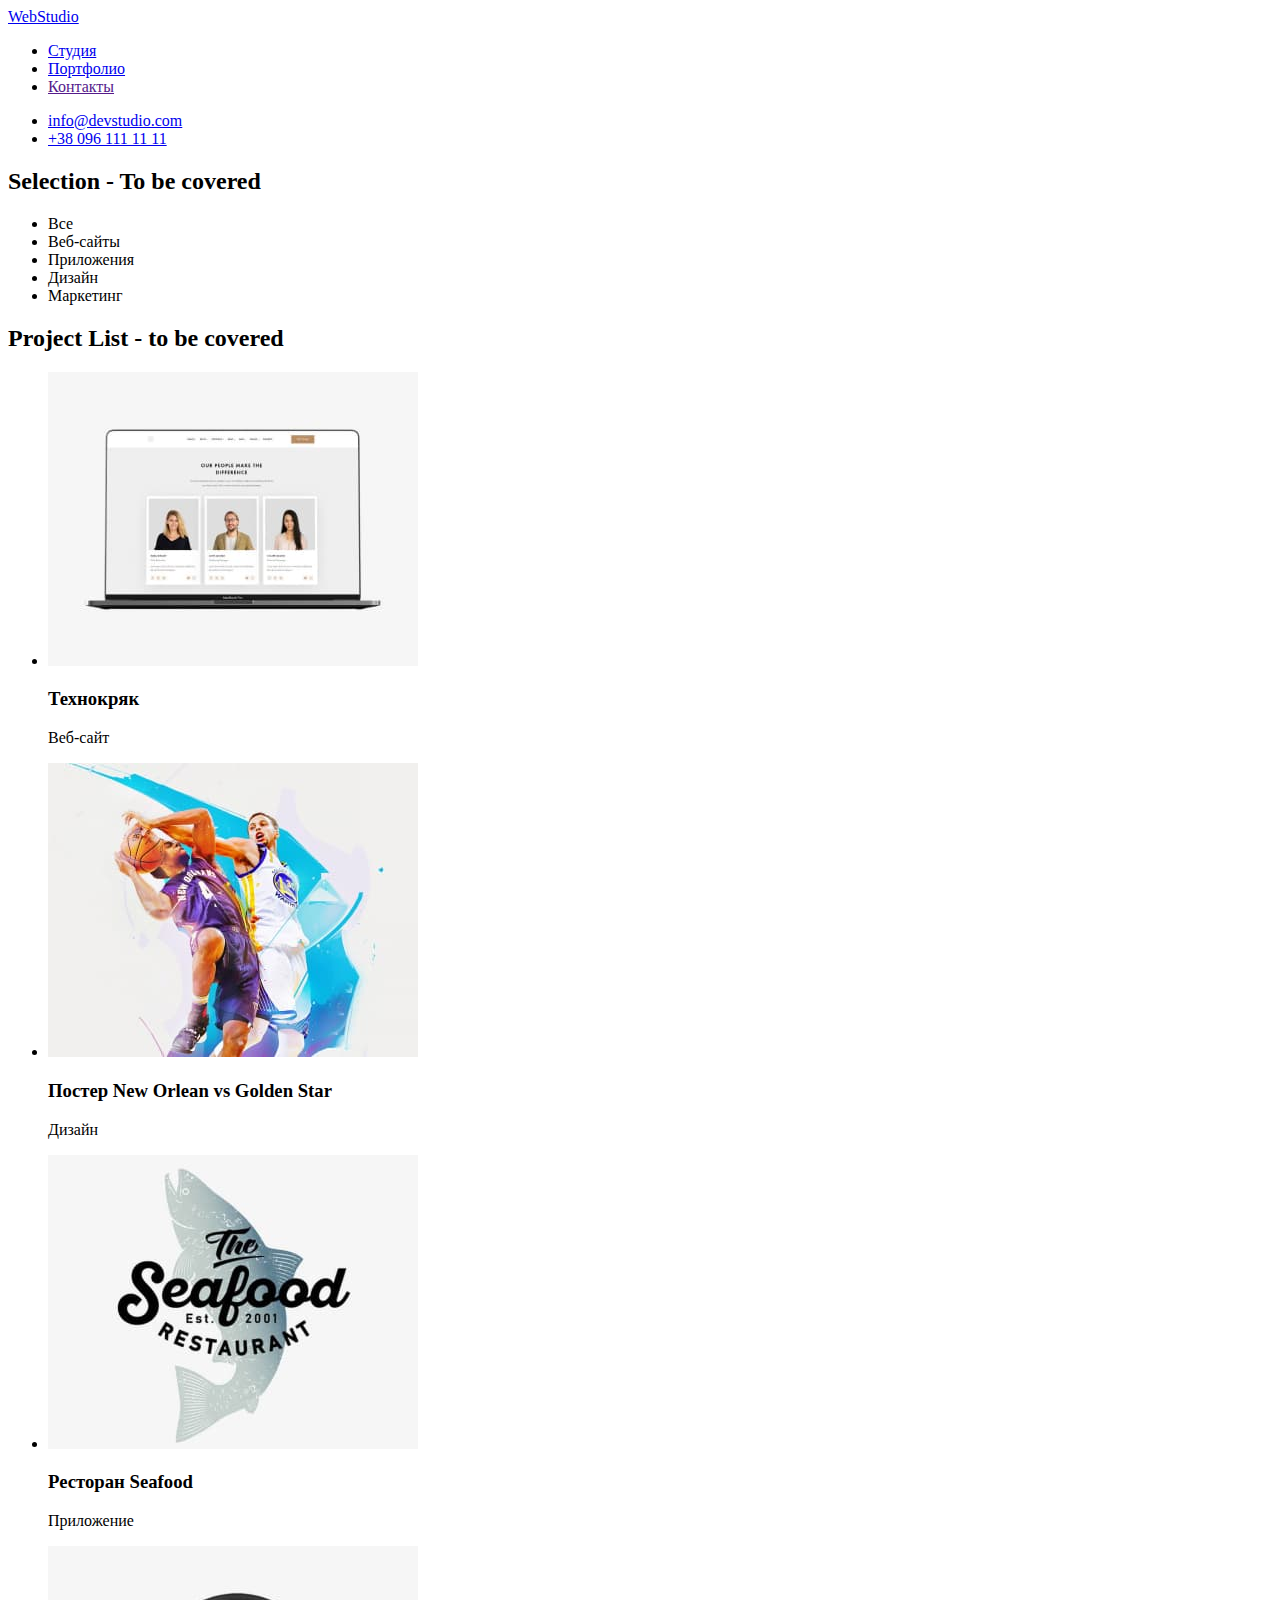
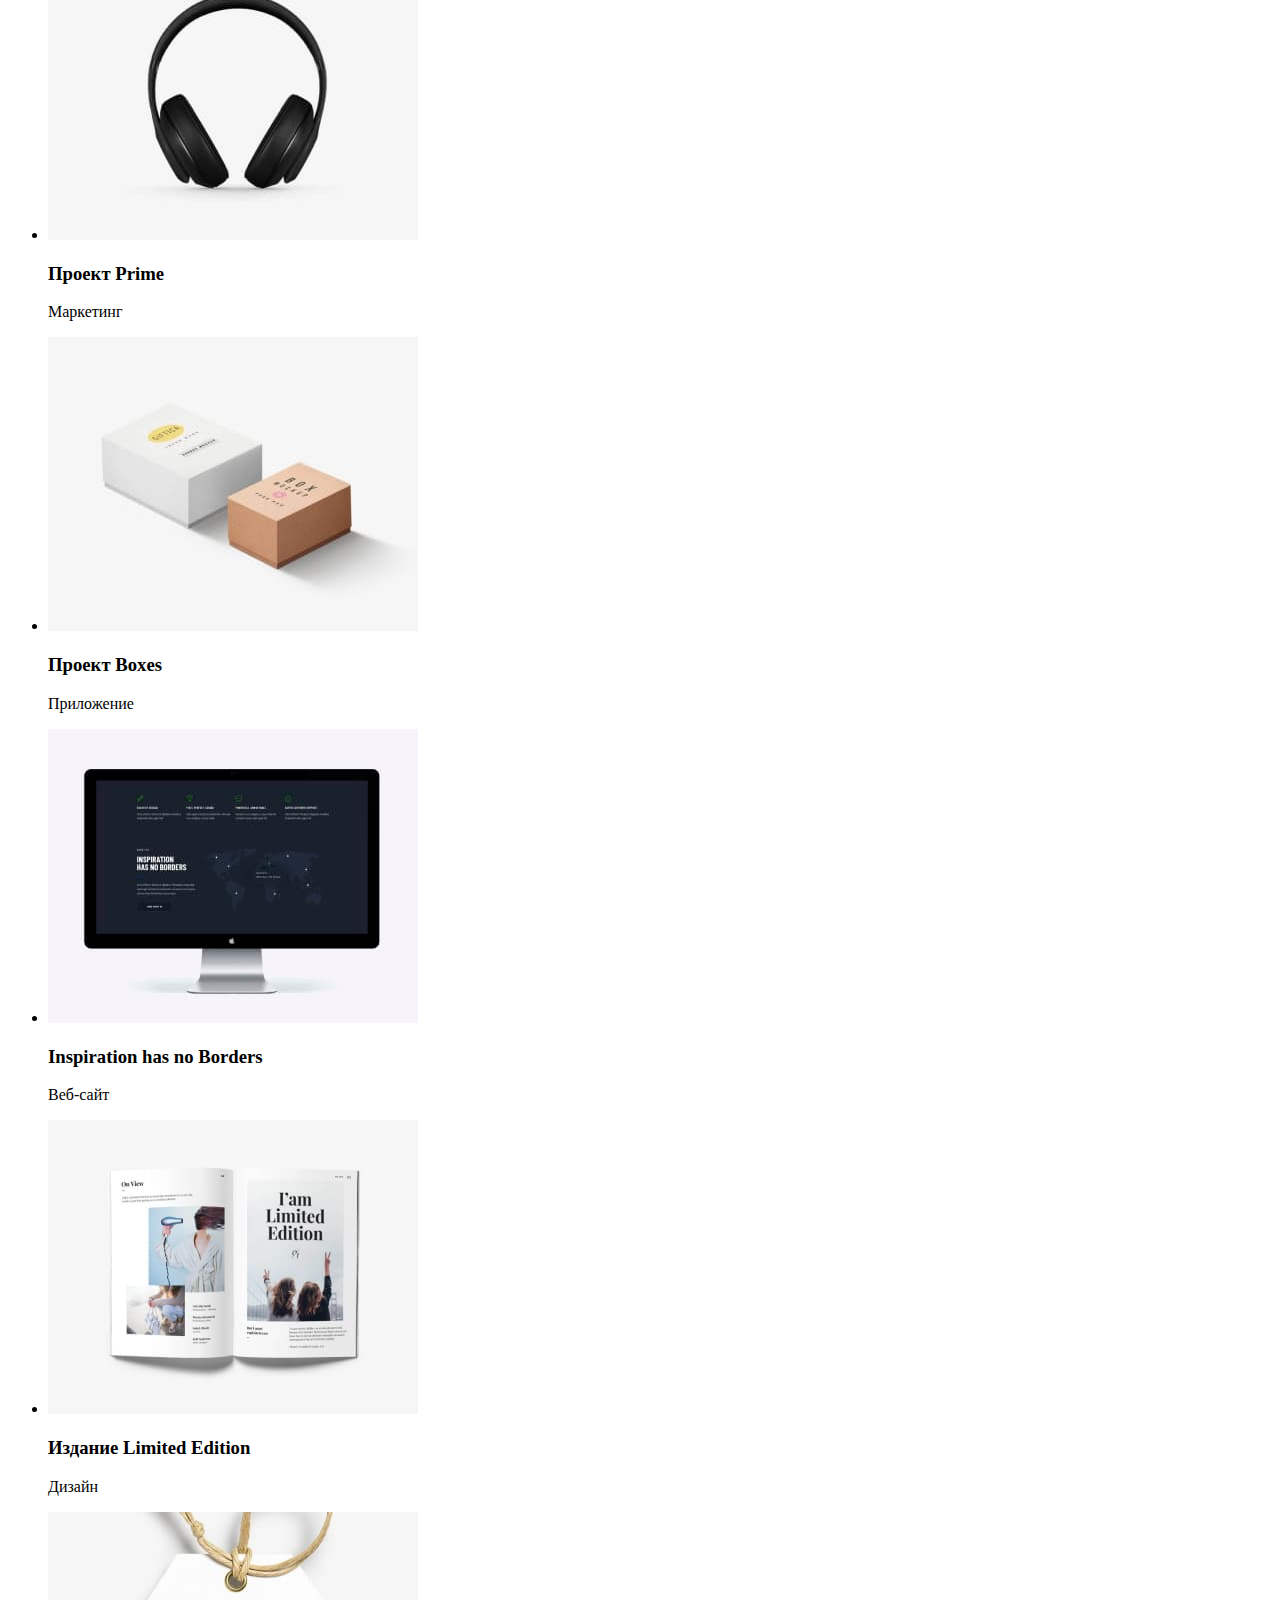
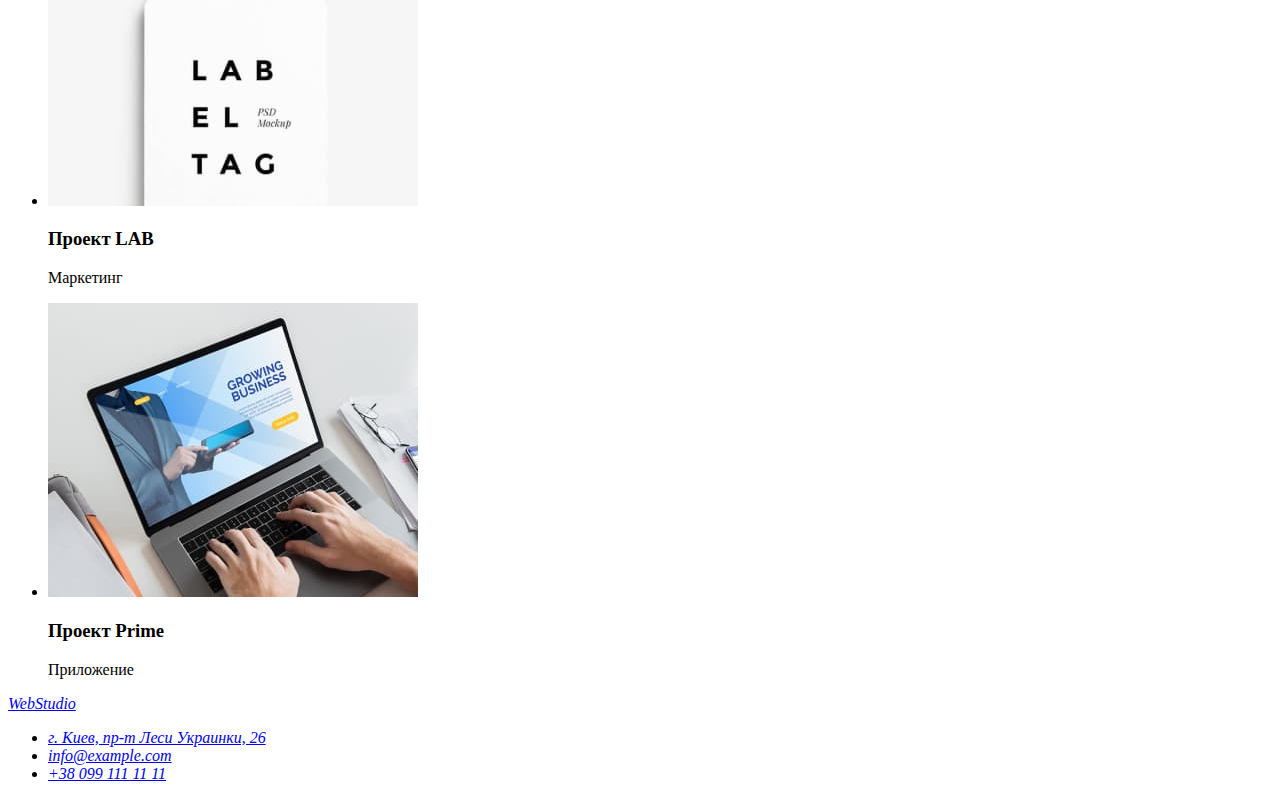
==== portfolio.html @ 554bd3ae "IC" ====
<!DOCTYPE html>
<html lang="ru">
<head>
    <meta charset="UTF-8">
    <meta name="viewport" content="width=device-width, initial-scale=1.0">
    <title>Портфолио</title>
    <link rel="stylesheet" href="./css/styles.css">
</head>
<body>
    <header>
        <nav>
            <a href="./index.html">WebStudio</a>
            <ul>
                <li><a href="./index.html">Студия</a></li>
                <li><a href="./portfolio.html">Портфолио</a></li>
                <li><a href="">Контакты</a></li>
            </ul>
        </nav>
        <ul>
            <li><a href="mailto:info@devstudio.com">info@devstudio.com</a></li>
            <li><a href="tel:+380961111111">+38 096 111 11 11</a></li>
        </ul>
    </header>
    <main>
        <!-- Project Type Selection Buttons -->
        <section>
            <h2>Selection - To be covered</h2>
            <ul>
                <li>Все</li>
                <li>Веб-сайты</li>
                <li>Приложения</li>
                <li>Дизайн</li>
                <li>Маркетинг</li>
            </ul>
        </section>
        <!-- Project List -->
        <section>
            <h2>Project List - to be covered</h2>
            <ul>
                <li>
                    <img src="./images/Project-1.jpg" alt="Технокряк" width="370">
                    <h3>Технокряк</h3>
                    <p>Веб-сайт</p>
                </li>
                <li>
                    <img src="./images/Project-2.jpg" alt="Постер New Orlean vs Golden Star" width="370">
                    <h3>Постер New Orlean vs Golden Star</h3>
                    <p>Дизайн</p>
                </li>
                <li>
                    <img src="./images/Project-3.jpg" alt="Ресторан Seafood" width="370">
                    <h3>Ресторан Seafood</h3>
                    <p>Приложение</p>
                </li>
                <li>
                    <img src="./images/Project-4.jpg" alt="Проект Prime" width="370">
                    <h3>Проект Prime</h3>
                    <p>Маркетинг</p>
                </li>
                <li>
                    <img src="./images/Project-5.jpg" alt="Проект Boxes" width="370">
                    <h3>Проект Boxes</h3>
                    <p>Приложение</p>
                </li>
                <li>
                    <img src="./images/Project-6.jpg" alt="Inspiration has no Borders" width="370">
                    <h3>Inspiration has no Borders</h3>
                    <p>Веб-сайт</p>
                </li>
                <li>
                    <img src="./images/Project-7.jpg" alt="Издание Limited Edition" width="370">
                    <h3>Издание Limited Edition</h3>
                    <p>Дизайн</p>
                </li>
                <li>
                    <img src="./images/Project-8.jpg" alt="Проект LAB" width="370">
                    <h3>Проект LAB</h3>
                    <p>Маркетинг</p>
                </li>
                <li>
                    <img src="./images/Project-9.jpg" alt="Growing Business" width="370">
                    <h3>Проект Prime</h3>
                    <p>Приложение</p>
                </li>

            </ul>
        </section>
    </main>
    <!-- Footer Part -->
    <footer>
        <address>
            <a href="/index.html">WebStudio</a>
            <ul>
                <li>
                    <a href="https://cutt.ly/UJb5n39">г. Киев, пр-т Леси Украинки, 26</a>
                </li>
                <li>
                    <a href="mailto:info@devstudio.com">info@example.com</a>
                </li>
                <li>
                    <a href="tel:+380961111111">+38 099 111 11 11</a>
                </li>
            </ul>
        </address>
    </footer>
</body>
</html>
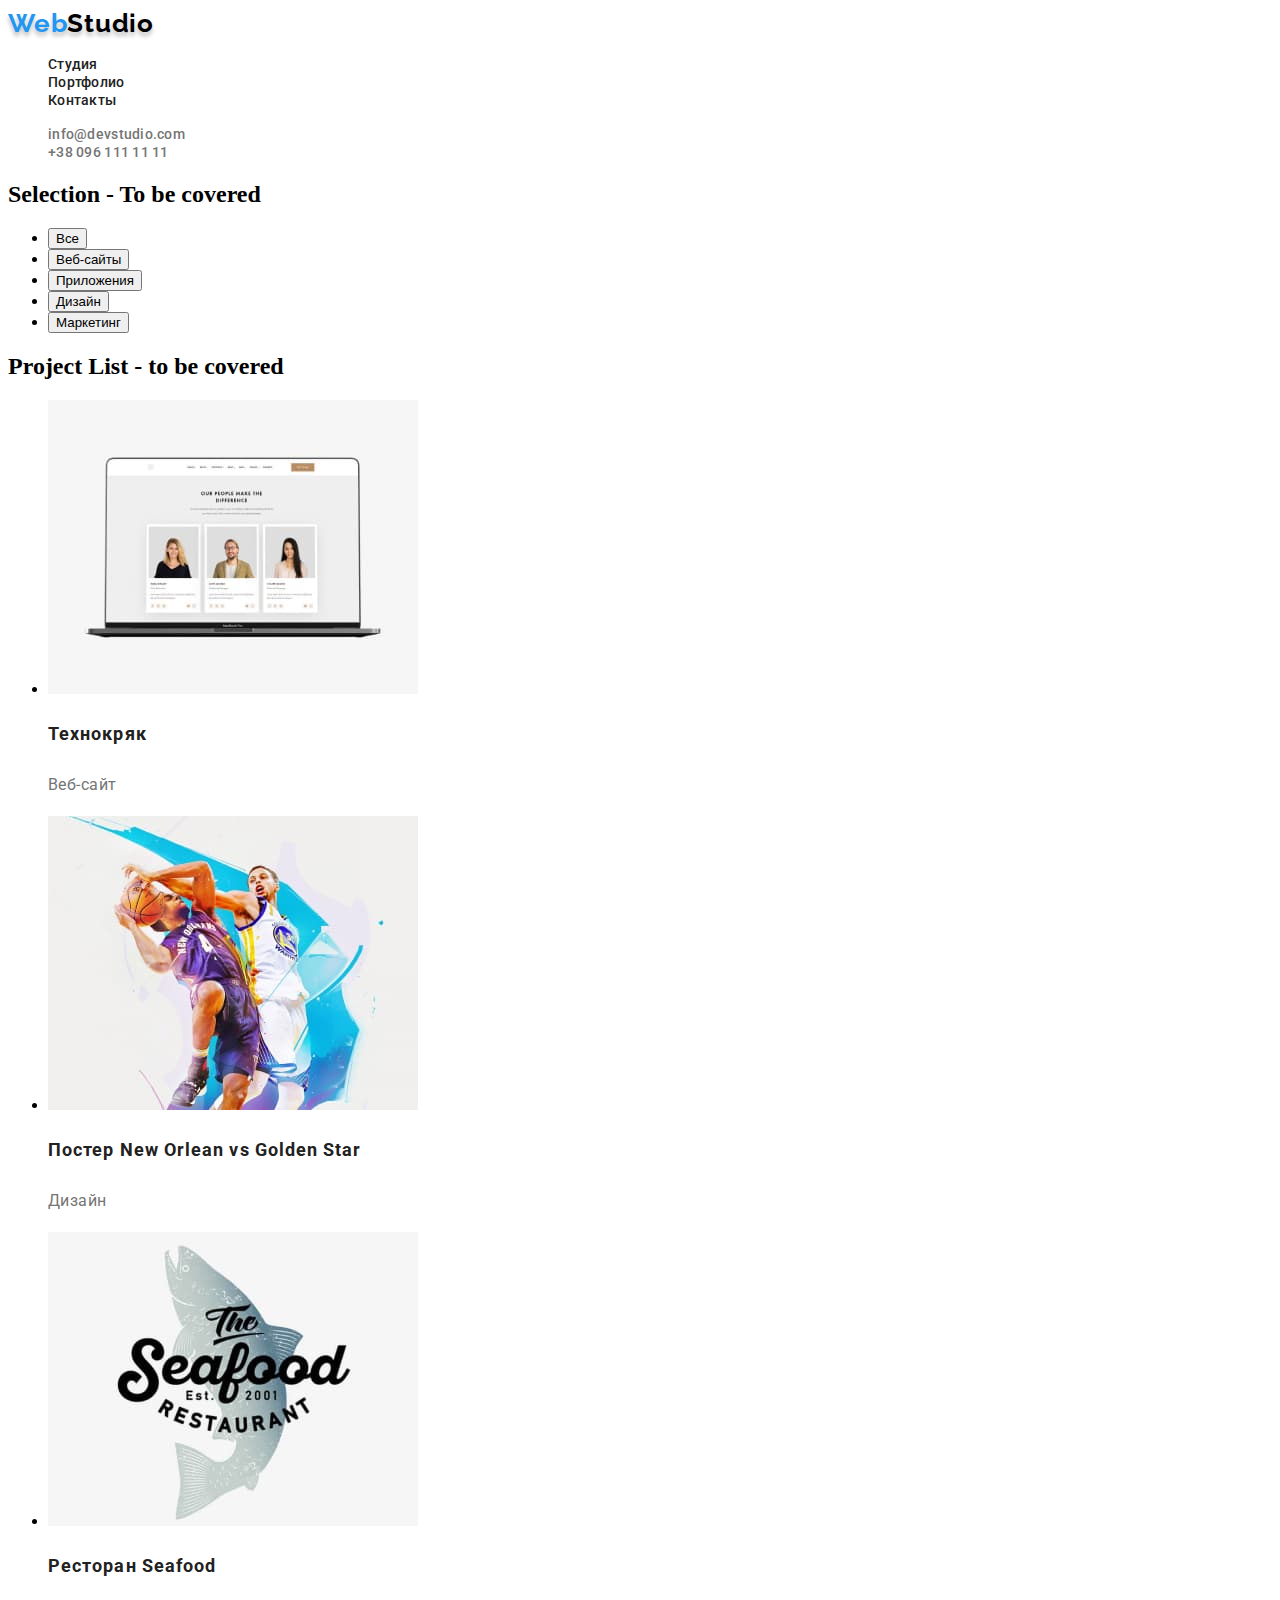
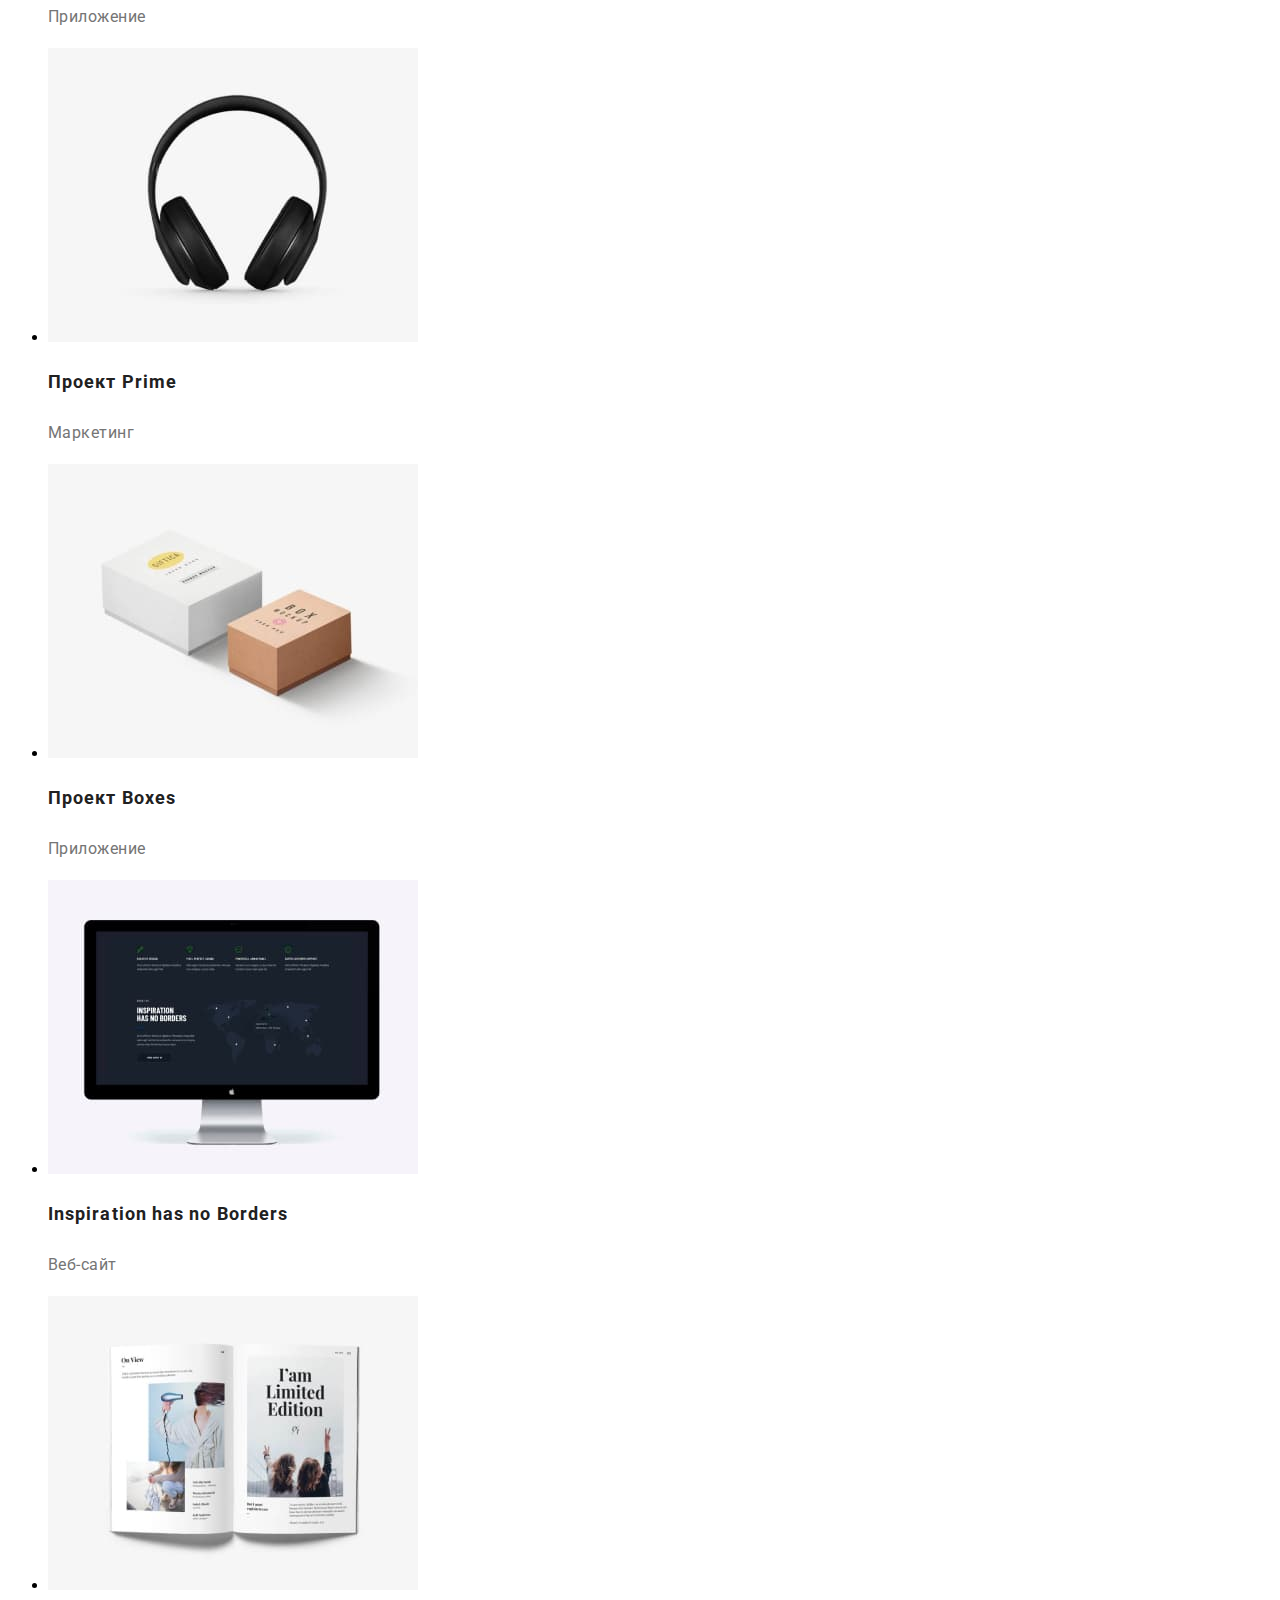
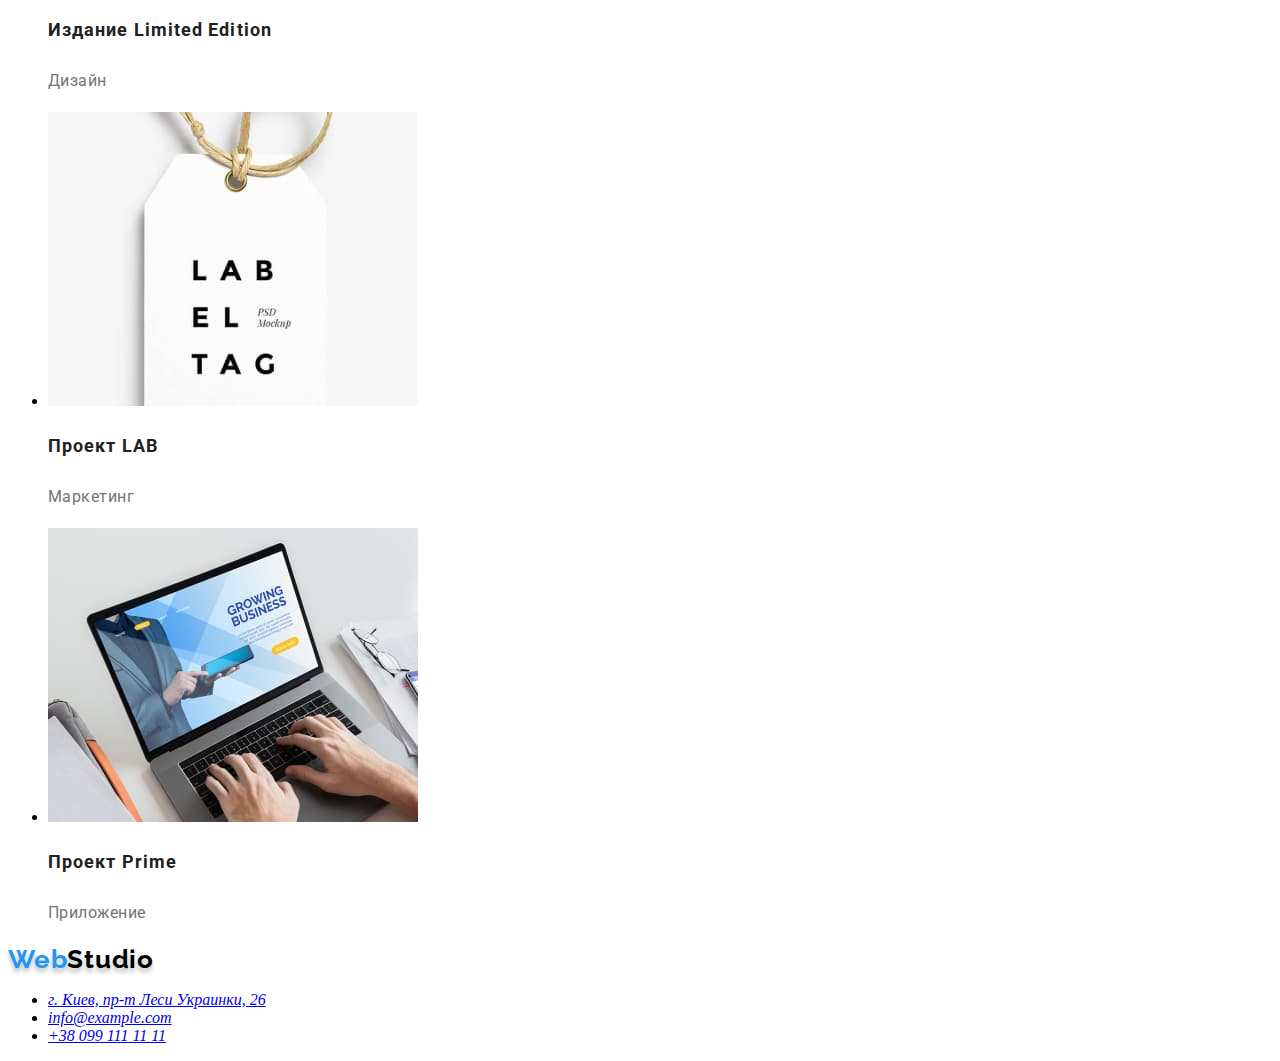
==== commit b1f09841: "First CSS Commit" ====
--- a/portfolio.html
+++ b/portfolio.html
@@ -1,22 +1,28 @@
+<!-- font-family: 'Raleway', sans-serif;
+font-family: 'Roboto', sans-serif; -->
+
 <!DOCTYPE html>
 <html lang="ru">
 <head>
     <meta charset="UTF-8">
     <meta name="viewport" content="width=device-width, initial-scale=1.0">
     <title>Портфолио</title>
+    <link rel="preconnect" href="https://fonts.googleapis.com"> 
+    <link rel="preconnect" href="https://fonts.gstatic.com" crossorigin> 
+    <link href="https://fonts.googleapis.com/css2?family=Raleway:wght@700&family=Roboto:wght@400;500;700;900&display=swap" rel="stylesheet">
     <link rel="stylesheet" href="./css/styles.css">
 </head>
 <body>
     <header>
         <nav>
-            <a href="./index.html">WebStudio</a>
-            <ul>
+            <a href="./index.html" class="web-studio-icon"><span class="web-studio-icon-part">Web</span>Studio</a>
+            <ul class="navi-links">
                 <li><a href="./index.html">Студия</a></li>
                 <li><a href="./portfolio.html">Портфолио</a></li>
                 <li><a href="">Контакты</a></li>
             </ul>
         </nav>
-        <ul>
+        <ul class="contact-list">
             <li><a href="mailto:info@devstudio.com">info@devstudio.com</a></li>
             <li><a href="tel:+380961111111">+38 096 111 11 11</a></li>
         </ul>
@@ -26,11 +32,11 @@
         <section>
             <h2>Selection - To be covered</h2>
             <ul>
-                <li>Все</li>
-                <li>Веб-сайты</li>
-                <li>Приложения</li>
-                <li>Дизайн</li>
-                <li>Маркетинг</li>
+                <li><button type="button">Все</button></li>
+                <li><button type="button">Веб-сайты</button></li>
+                <li><button type="button">Приложения</button></li>
+                <li><button type="button">Дизайн</button></li>
+                <li><button type="button">Маркетинг</button></li>
             </ul>
         </section>
         <!-- Project List -->
@@ -39,48 +45,48 @@
             <ul>
                 <li>
                     <img src="./images/Project-1.jpg" alt="Технокряк" width="370">
-                    <h3>Технокряк</h3>
-                    <p>Веб-сайт</p>
+                    <h3 class="li-header">Технокряк</h3>
+                    <p class="li-description">Веб-сайт</p>
                 </li>
                 <li>
                     <img src="./images/Project-2.jpg" alt="Постер New Orlean vs Golden Star" width="370">
-                    <h3>Постер New Orlean vs Golden Star</h3>
-                    <p>Дизайн</p>
+                    <h3 class="li-header">Постер New Orlean vs Golden Star</h3>
+                    <p class="li-description">Дизайн</p>
                 </li>
                 <li>
                     <img src="./images/Project-3.jpg" alt="Ресторан Seafood" width="370">
-                    <h3>Ресторан Seafood</h3>
-                    <p>Приложение</p>
+                    <h3 class="li-header">Ресторан Seafood</h3>
+                    <p class="li-description">Приложение</p>
                 </li>
                 <li>
                     <img src="./images/Project-4.jpg" alt="Проект Prime" width="370">
-                    <h3>Проект Prime</h3>
-                    <p>Маркетинг</p>
+                    <h3 class="li-header">Проект Prime</h3>
+                    <p class="li-description">Маркетинг</p>
                 </li>
                 <li>
                     <img src="./images/Project-5.jpg" alt="Проект Boxes" width="370">
-                    <h3>Проект Boxes</h3>
-                    <p>Приложение</p>
+                    <h3 class="li-header">Проект Boxes</h3>
+                    <p class="li-description">Приложение</p>
                 </li>
                 <li>
                     <img src="./images/Project-6.jpg" alt="Inspiration has no Borders" width="370">
-                    <h3>Inspiration has no Borders</h3>
-                    <p>Веб-сайт</p>
+                    <h3 class="li-header">Inspiration has no Borders</h3>
+                    <p class="li-description">Веб-сайт</p>
                 </li>
                 <li>
                     <img src="./images/Project-7.jpg" alt="Издание Limited Edition" width="370">
-                    <h3>Издание Limited Edition</h3>
-                    <p>Дизайн</p>
+                    <h3 class="li-header">Издание Limited Edition</h3>
+                    <p class="li-description">Дизайн</p>
                 </li>
                 <li>
                     <img src="./images/Project-8.jpg" alt="Проект LAB" width="370">
-                    <h3>Проект LAB</h3>
-                    <p>Маркетинг</p>
+                    <h3 class="li-header">Проект LAB</h3>
+                    <p class="li-description">Маркетинг</p>
                 </li>
                 <li>
                     <img src="./images/Project-9.jpg" alt="Growing Business" width="370">
-                    <h3>Проект Prime</h3>
-                    <p>Приложение</p>
+                    <h3 class="li-header">Проект Prime</h3>
+                    <p class="li-description">Приложение</p>
                 </li>
 
             </ul>
@@ -89,7 +95,7 @@
     <!-- Footer Part -->
     <footer>
         <address>
-            <a href="/index.html">WebStudio</a>
+            <a href="/index.html" class="web-studio-icon"><span class="web-studio-icon-part">Web</span>Studio</a>
             <ul>
                 <li>
                     <a href="https://cutt.ly/UJb5n39">г. Киев, пр-т Леси Украинки, 26</a>
--- a/css/styles.css
+++ b/css/styles.css
@@ -0,0 +1,112 @@
+/* WebStudio Icon */
+
+.web-studio-icon {
+    font-family: 'Raleway', sans-serif;
+    font-style: normal;
+    font-weight: 700;
+    font-size: 26px;
+    line-height: 31px;
+    letter-spacing: 0.03em;
+    color: #000000;
+    text-shadow: 0px 4px 4px rgba(0, 0, 0, 0.25);
+    text-decoration: none;
+}
+.web-studio-icon-part {
+    color: #2196F3;
+}
+
+/* Section Headings */
+
+.hero-text {
+    font-family: 'Roboto';
+    font-style: normal;
+    font-weight: 900;
+    font-size: 44px;
+    line-height: 60px;
+    text-align: center;
+    letter-spacing: 0.06em;
+    text-transform: uppercase;
+    color: #FFFFFF;
+}
+
+.section-header {
+    font-family: 'Roboto';
+    font-style: normal;
+    font-weight: 700;
+    font-size: 36px;
+    line-height: 42px;
+    text-align: center;
+    letter-spacing: 0.03em;
+    color: #212121;
+}
+
+/* LIs */
+
+.li-header {
+    font-family: 'Roboto';
+    font-style: normal;
+    font-weight: 700;
+    font-size: 18px;
+    line-height: 36px;
+    letter-spacing: 0.06em;
+    color: #212121;
+}
+
+
+
+
+
+.li-description {
+    font-family: 'Roboto';
+    font-style: normal;
+    font-weight: 400;
+    font-size: 16px;
+    line-height: 30px;
+    letter-spacing: 0.03em;
+    color: #757575;
+}
+
+.member-description {
+    line-height: 19px;
+    text-align: center;
+}
+
+
+/* navi links */
+
+.navi-links {
+    list-style-type: none;
+}
+
+.navi-links a {
+    font-family: 'Roboto';
+    font-style: normal;
+    font-weight: 500;
+    font-size: 14px;
+    line-height: 16px;
+    letter-spacing: 0.02em;
+    color: #212121;
+    text-decoration: none;
+}
+
+.navi-links a:hover {
+    color: #2196F3;
+}
+
+.contact-list {
+    list-style-type: none;
+}
+.contact-list a {
+    font-family: 'Roboto';
+    font-style: normal;
+    font-weight: 500;
+    font-size: 14px;
+    line-height: 16px;
+    letter-spacing: 0.02em;
+    color: #757575;
+    text-decoration: none;
+}
+
+.contact-list a:hover {
+    color: #2196F3;
+}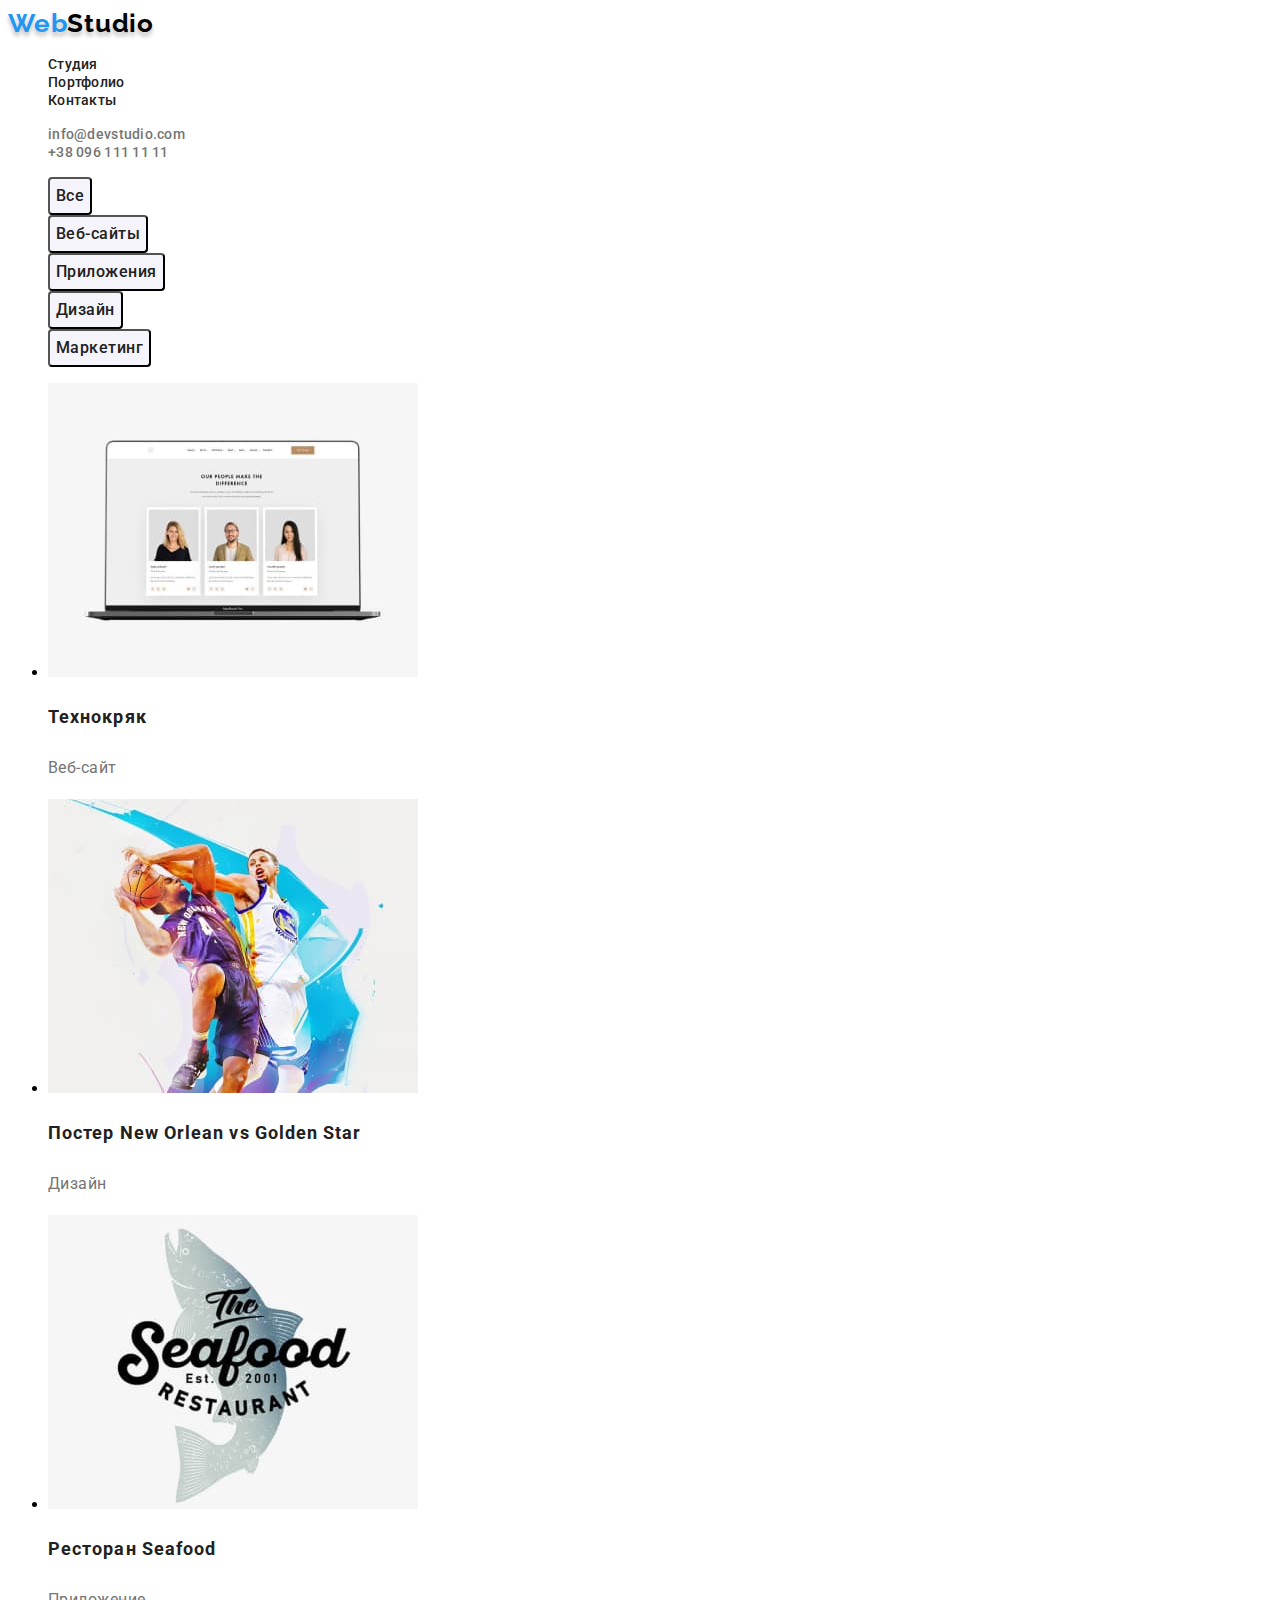
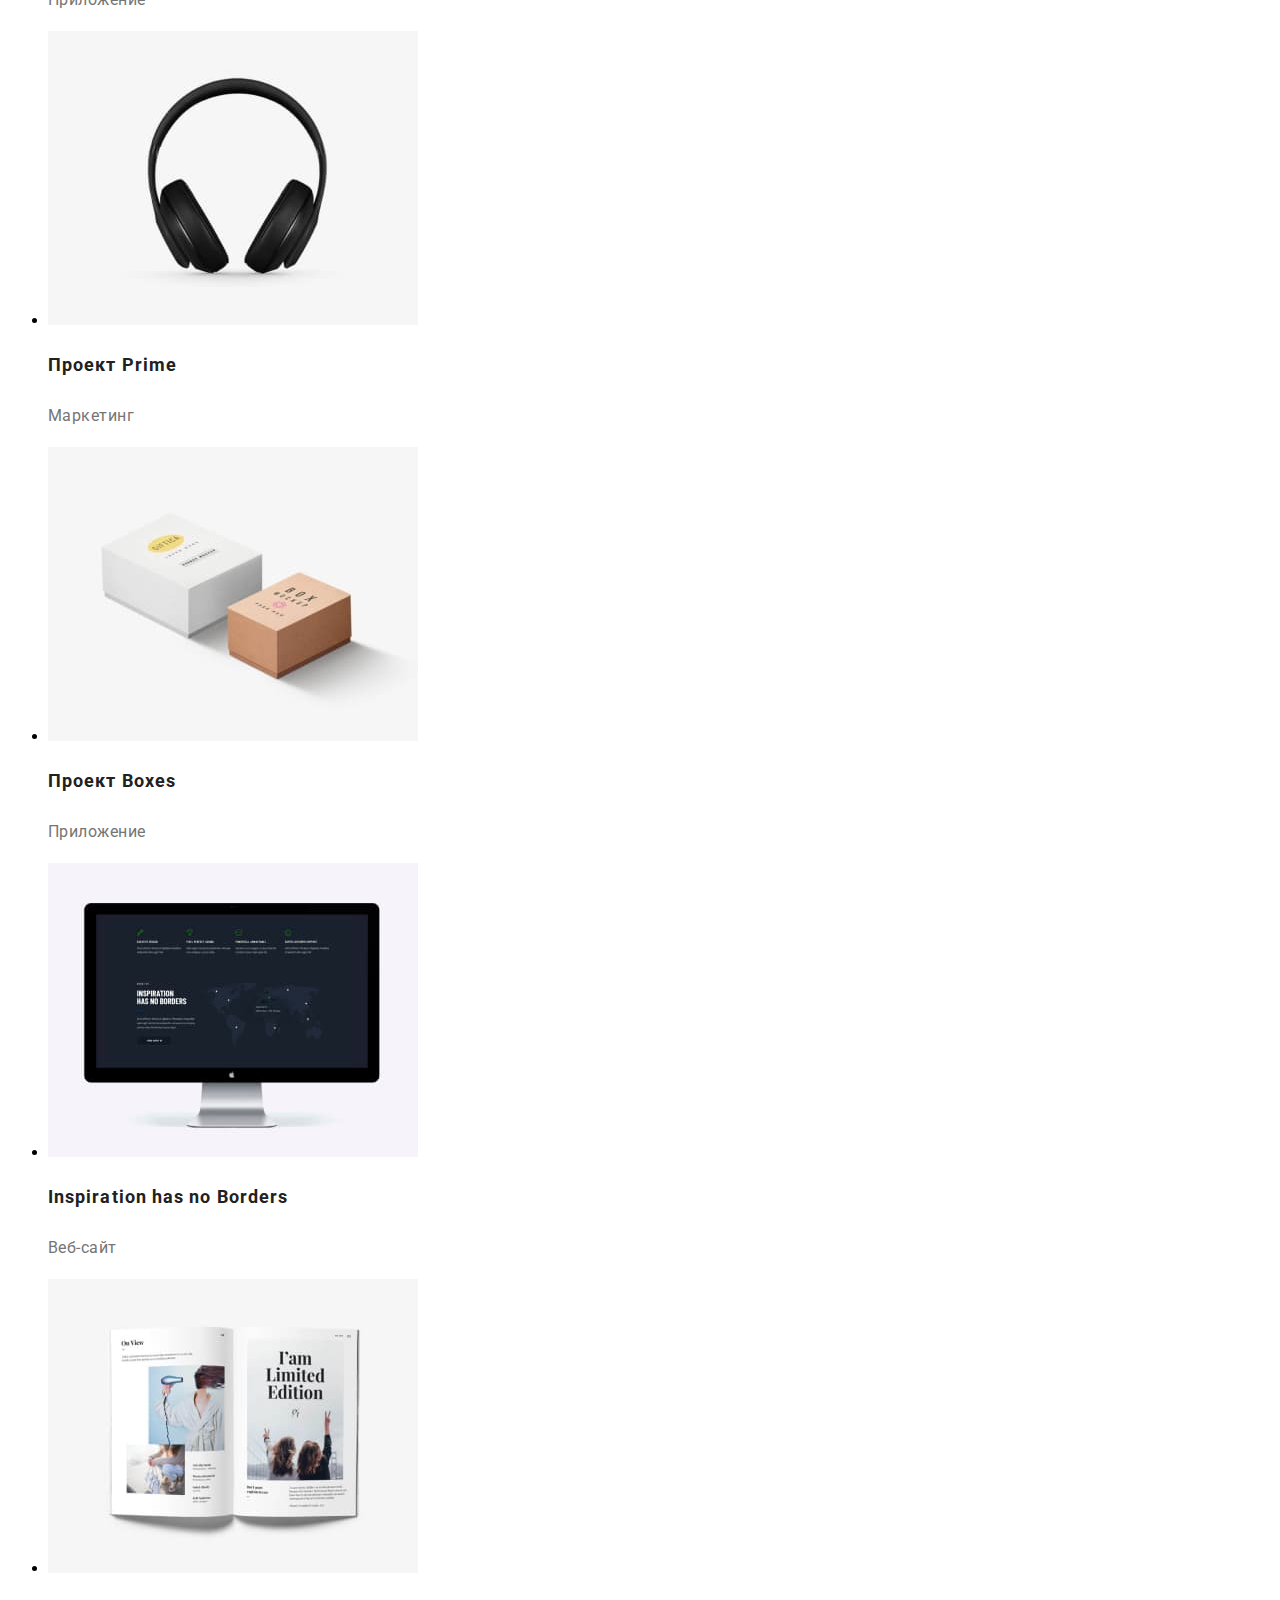
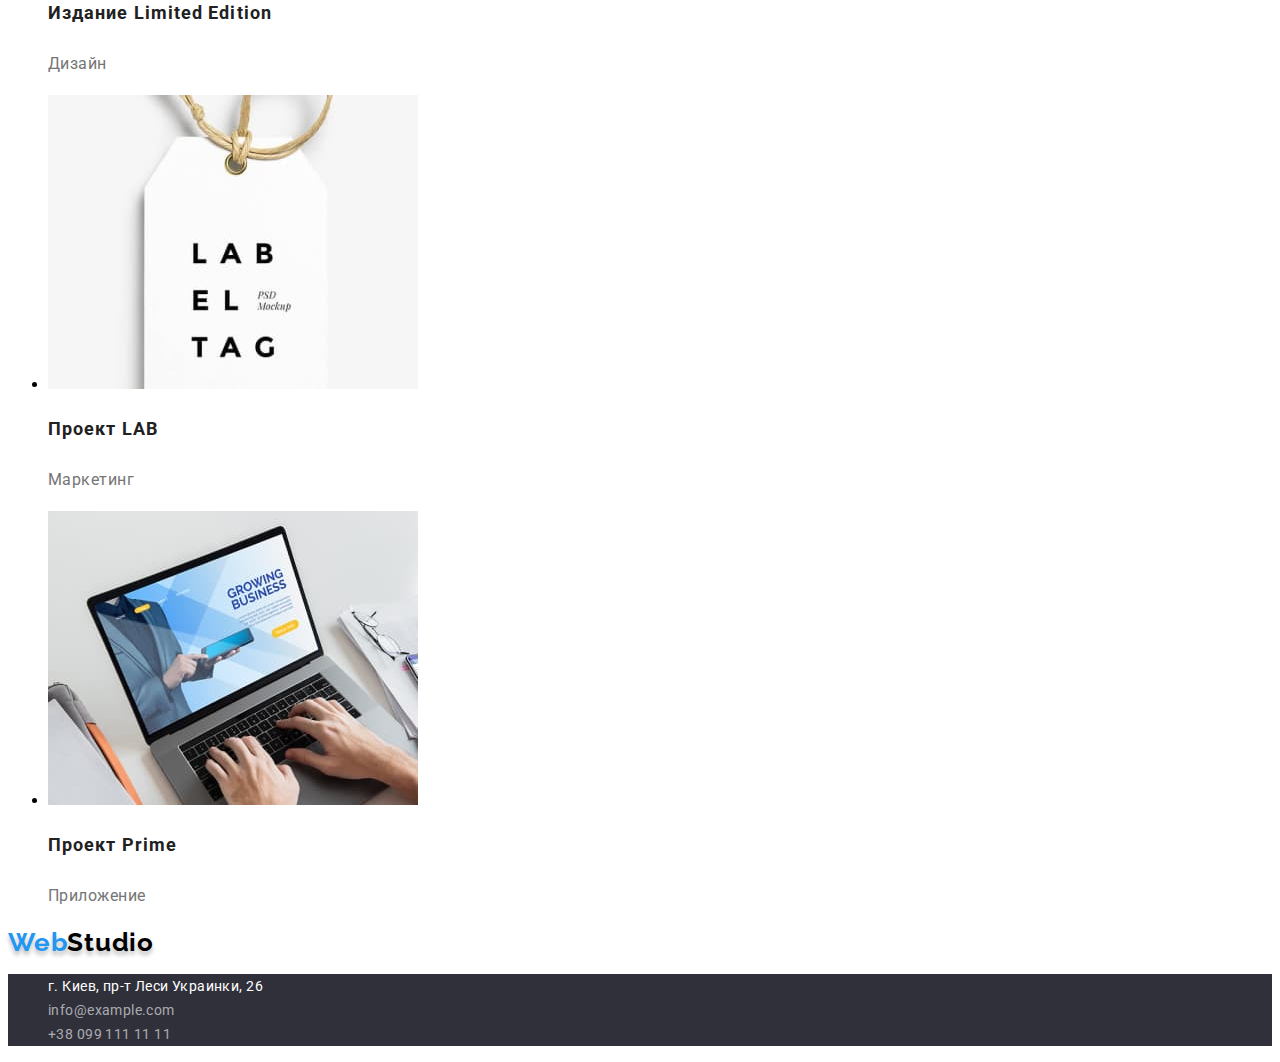
==== commit bb67af91: "Additional work" ====
--- a/portfolio.html
+++ b/portfolio.html
@@ -30,18 +30,18 @@
     <main>
         <!-- Project Type Selection Buttons -->
         <section>
-            <h2>Selection - To be covered</h2>
-            <ul>
-                <li><button type="button">Все</button></li>
-                <li><button type="button">Веб-сайты</button></li>
-                <li><button type="button">Приложения</button></li>
-                <li><button type="button">Дизайн</button></li>
-                <li><button type="button">Маркетинг</button></li>
+            <h2 class="invisible-heading">Selection</h2>
+            <ul class="invisible-list">
+                <li><button type="button" class="filter-button">Все</button></li>
+                <li><button type="button" class="filter-button">Веб-сайты</button></li>
+                <li><button type="button" class="filter-button">Приложения</button></li>
+                <li><button type="button" class="filter-button">Дизайн</button></li>
+                <li><button type="button" class="filter-button">Маркетинг</button></li>
             </ul>
         </section>
         <!-- Project List -->
         <section>
-            <h2>Project List - to be covered</h2>
+            <h2 class="invisible-heading">Project List</h2>
             <ul>
                 <li>
                     <img src="./images/Project-1.jpg" alt="Технокряк" width="370">
@@ -96,9 +96,9 @@
     <footer>
         <address>
             <a href="/index.html" class="web-studio-icon"><span class="web-studio-icon-part">Web</span>Studio</a>
-            <ul>
+            <ul class="invisible-list contact-details">
                 <li>
-                    <a href="https://cutt.ly/UJb5n39">г. Киев, пр-т Леси Украинки, 26</a>
+                    <a href="https://cutt.ly/UJb5n39"><span class="address-kyiv">г. Киев, пр-т Леси Украинки, 26</span></a>
                 </li>
                 <li>
                     <a href="mailto:info@devstudio.com">info@example.com</a>
--- a/css/styles.css
+++ b/css/styles.css
@@ -27,6 +27,35 @@
     letter-spacing: 0.06em;
     text-transform: uppercase;
     color: #FFFFFF;
+    background-color: #2F303A;
+    /* position: absolute; */
+    width: 1600px;
+    /* height: 600px; */
+    left: 0px;
+    top: 80px;
+}
+
+.order-button {
+    height: 50px;
+    width: 200px;
+    left: 700px;
+    top: 430px;
+    border-radius: 4px;
+    background-color: #2196F3;
+    color: #fff;
+    /* position: absolute; */
+    filter: drop-shadow(0px 4px 4px rgba(0, 0, 0, 0.25));
+
+    font-family: Roboto;
+    font-size: 16px;
+    font-weight: 700;
+    line-height: 30px;
+    letter-spacing: 0.06em;
+    text-align: center;
+
+
+    
+    
 }
 
 .section-header {
@@ -109,4 +138,84 @@
 
 .contact-list a:hover {
     color: #2196F3;
+}
+
+.invisible-heading {
+    display: none;
+}
+.invisible-list {
+    list-style-type: none;
+}
+
+
+
+/* qualities */
+.quality-heading {
+    font-family: 'Roboto';
+    font-style: normal;
+    font-weight: 700;
+    font-size: 14px;
+    line-height: 16px;
+    letter-spacing: 0.03em;
+    text-transform: uppercase;
+    color: #212121;
+}
+
+.quality-text {
+    font-family: 'Roboto';
+    font-style: normal;
+    font-weight: 400;
+    font-size: 14px;
+    line-height: 24px;
+    letter-spacing: 0.03em;
+    color: #757575;
+}
+
+/* footer contacts  */
+
+.contact-details {
+    background: #2F303A;
+}
+
+.contact-details a {
+    font-family: 'Roboto';
+    font-style: normal;
+    font-weight: 400;
+    font-size: 14px;
+    line-height: 24px;
+    letter-spacing: 0.03em;
+    color: rgba(255, 255, 255, 0.6);
+    text-decoration: none;
+}
+
+.address-kyiv {
+    color: #FFFFFF;
+}
+
+.filter-button {
+    height: 38px;
+    background: #F5F4FA;
+    border-radius: 4px;
+    font-family: 'Roboto';
+    font-style: normal;
+    font-weight: 500;
+    font-size: 16px;
+    line-height: 26px;
+    text-align: center;
+    letter-spacing: 0.03em;
+    color: #212121;
+}
+
+.filter-button:hover {
+    height: 38px;
+    background:#2196F3;
+    border-radius: 4px;
+    font-family: 'Roboto';
+    font-style: normal;
+    font-weight: 500;
+    font-size: 16px;
+    line-height: 26px;
+    text-align: center;
+    letter-spacing: 0.03em;
+    color: #fff;
 }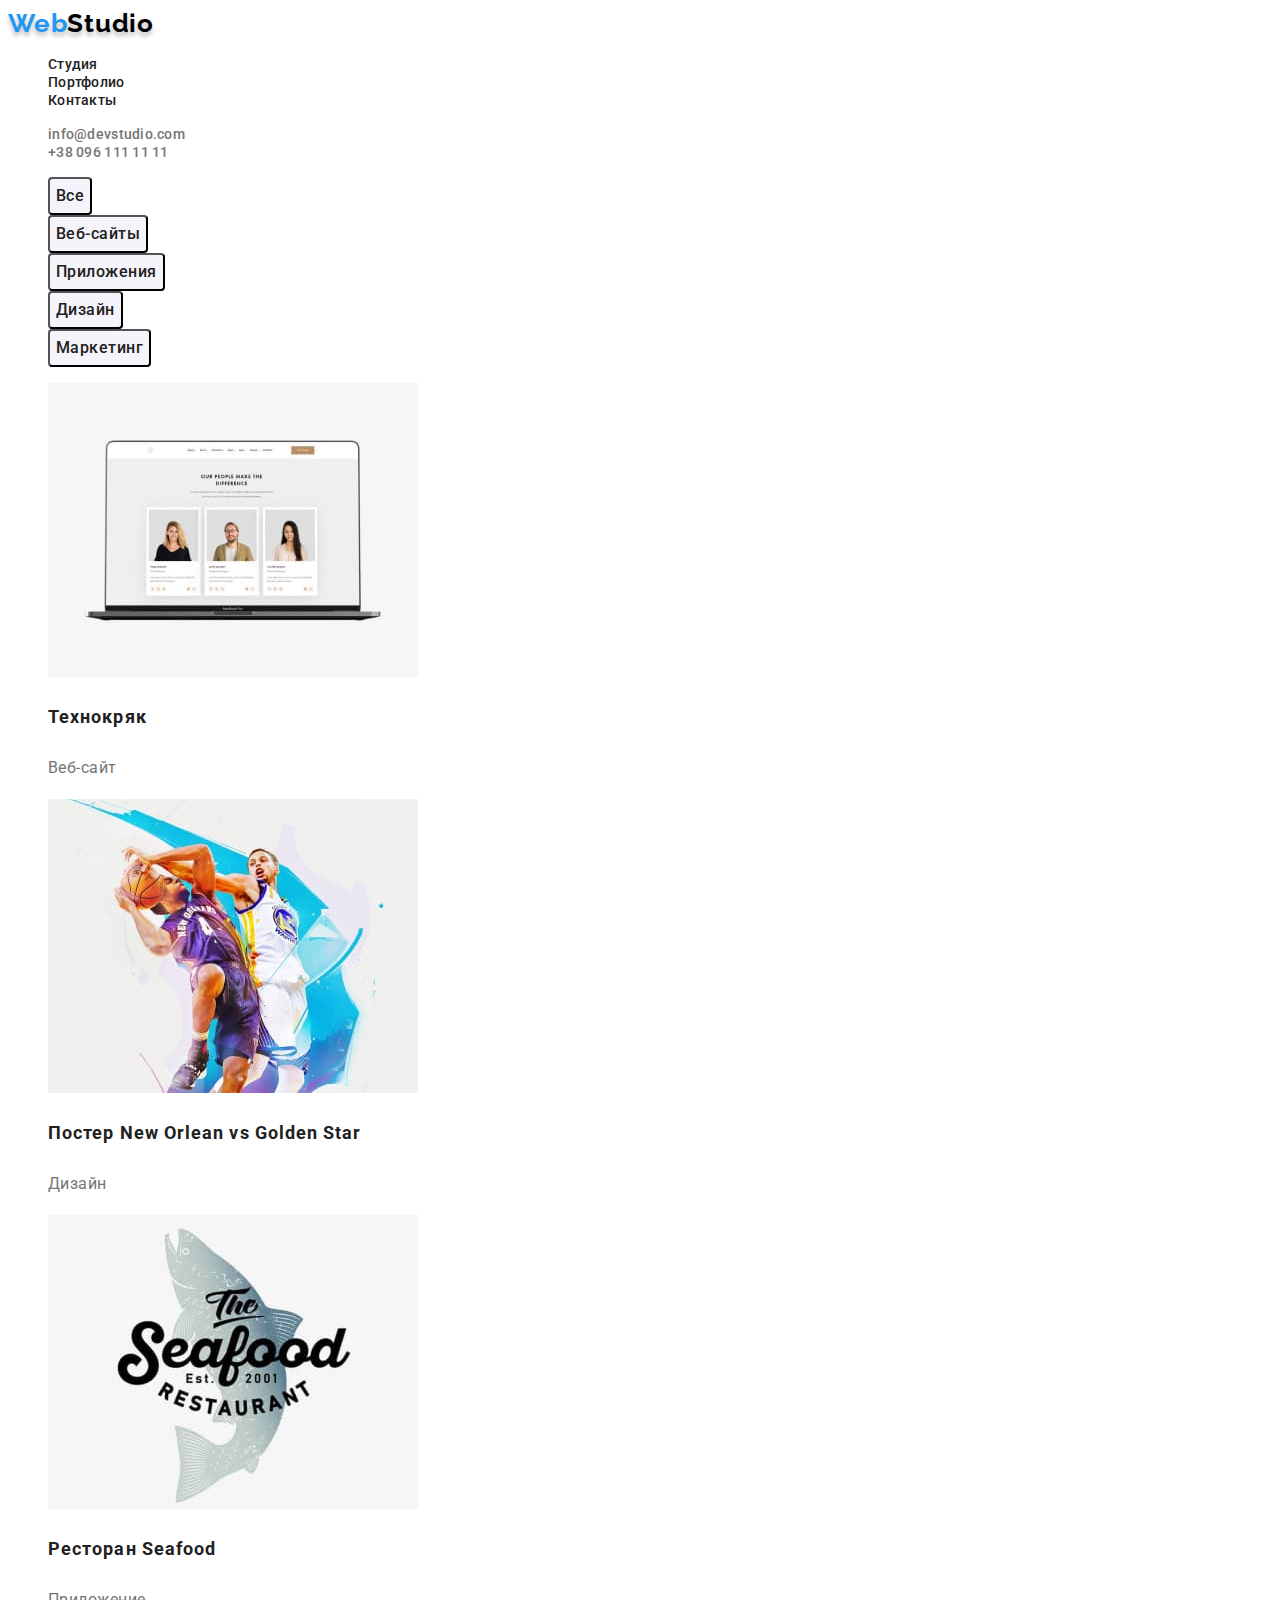
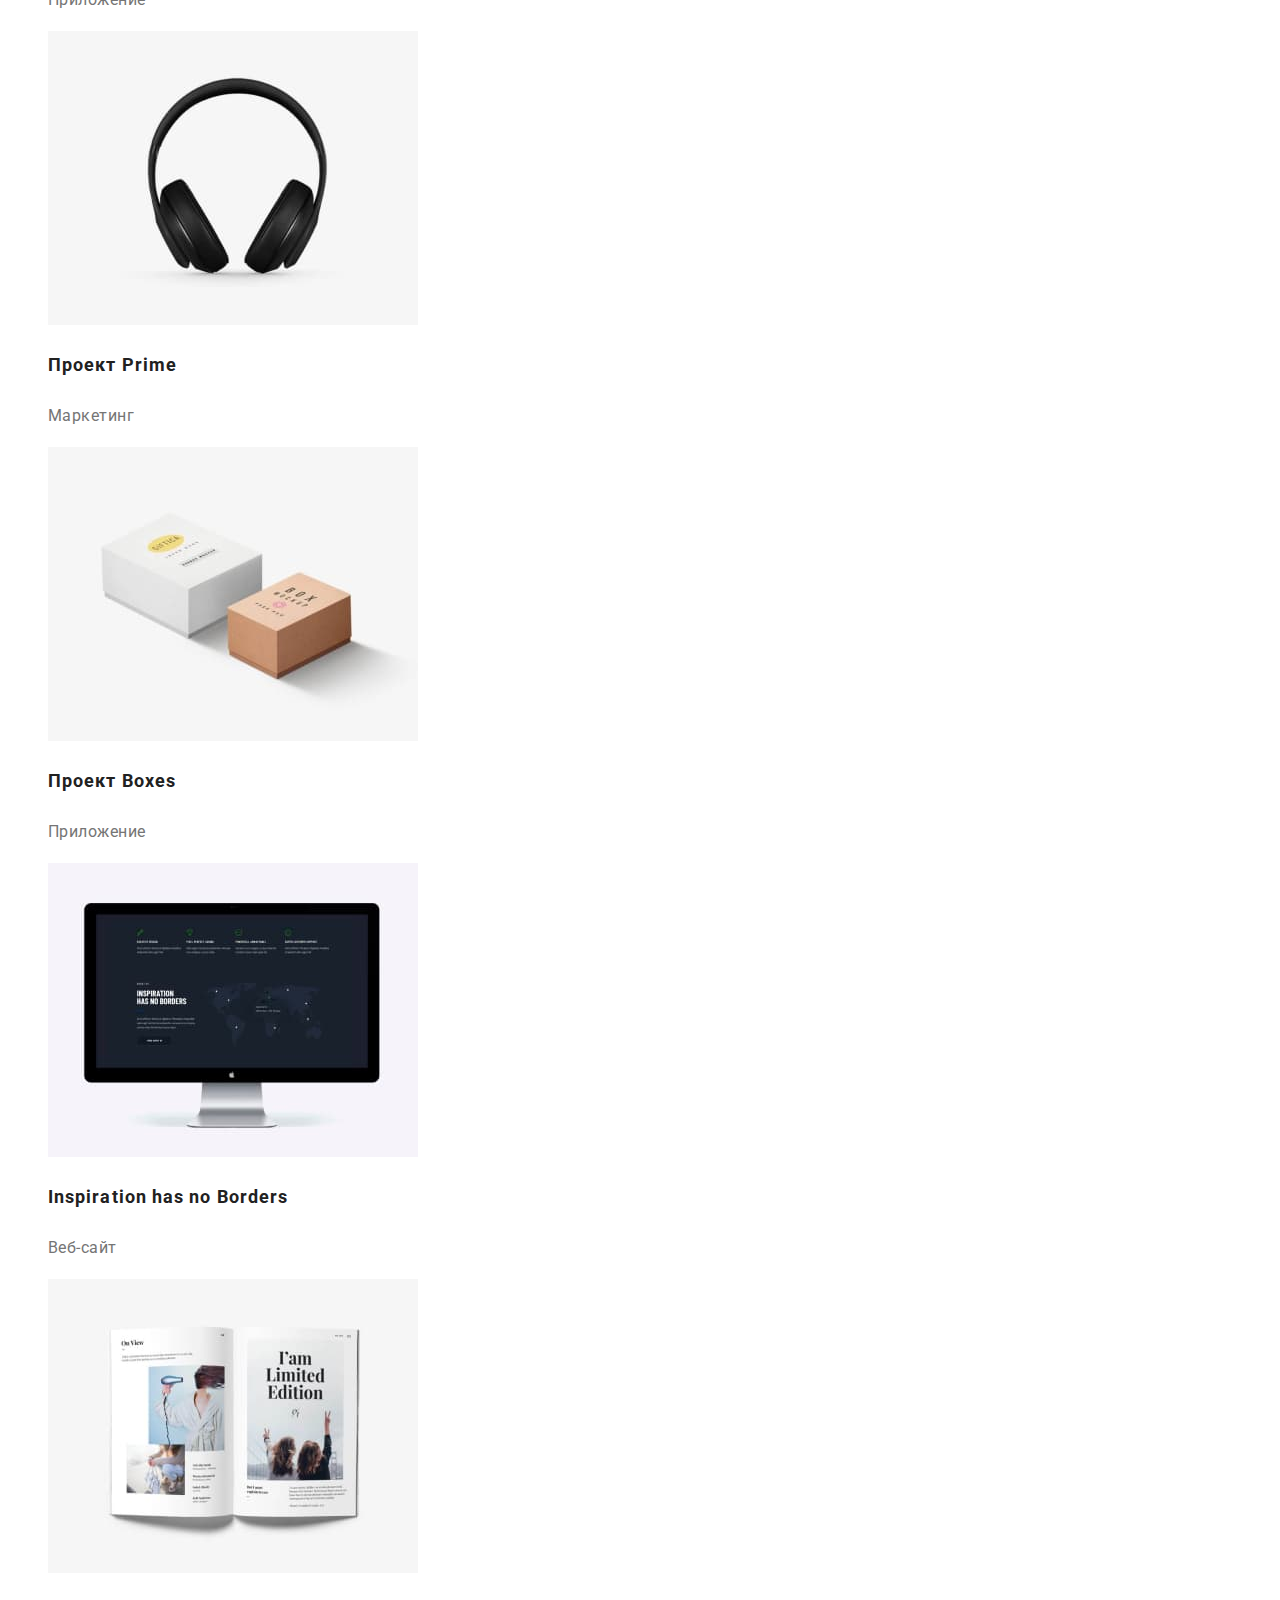
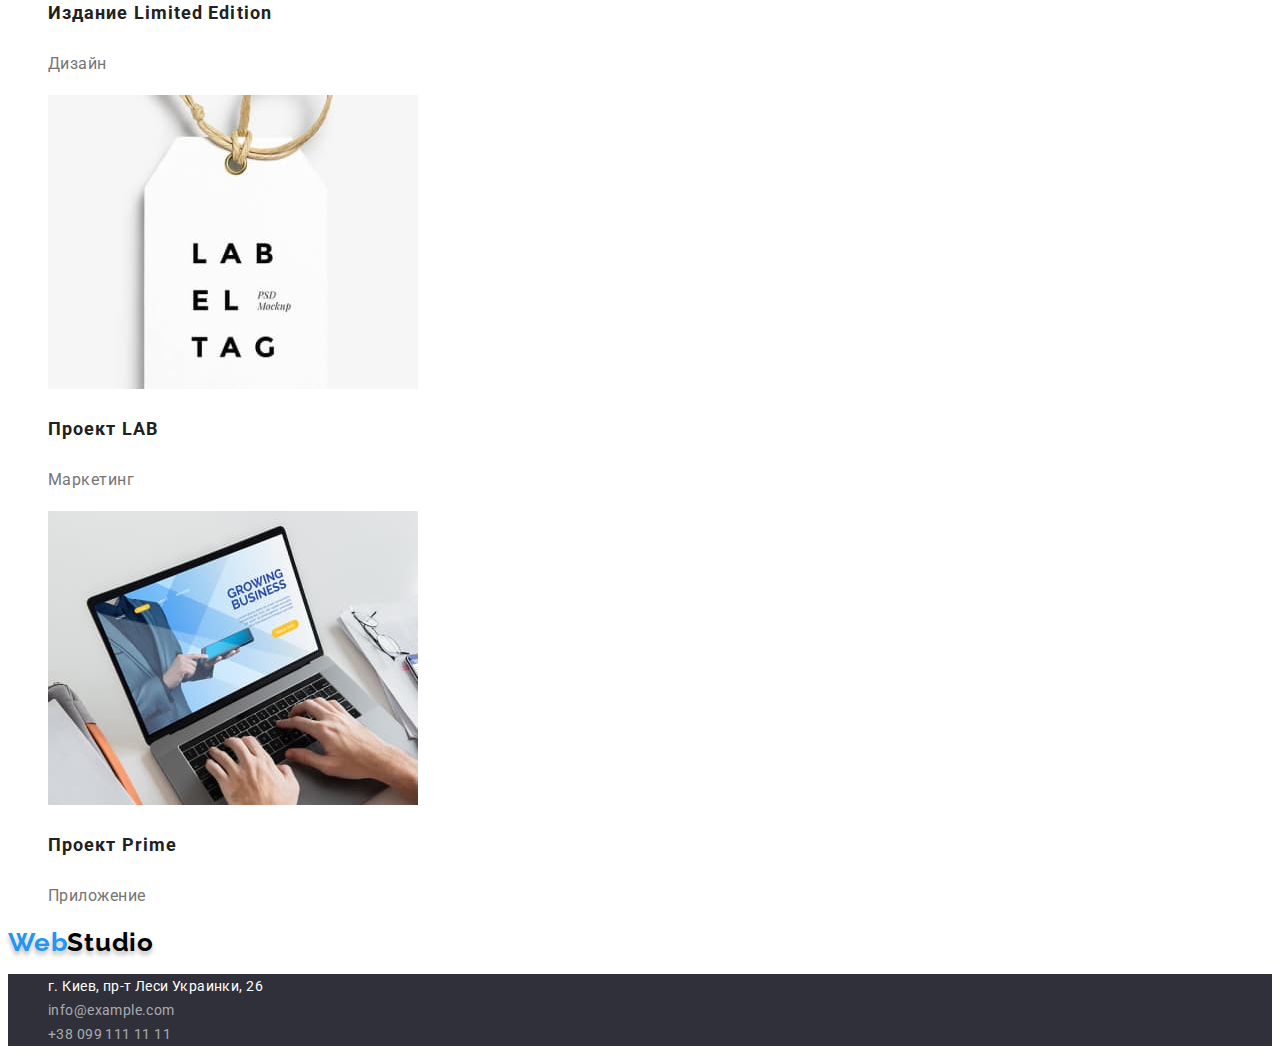
==== commit 90ca5ae9: "Final Commit (before refactoring)" ====
--- a/portfolio.html
+++ b/portfolio.html
@@ -42,7 +42,7 @@
         <!-- Project List -->
         <section>
             <h2 class="invisible-heading">Project List</h2>
-            <ul>
+            <ul class="invisible-list">
                 <li>
                     <img src="./images/Project-1.jpg" alt="Технокряк" width="370">
                     <h3 class="li-header">Технокряк</h3>
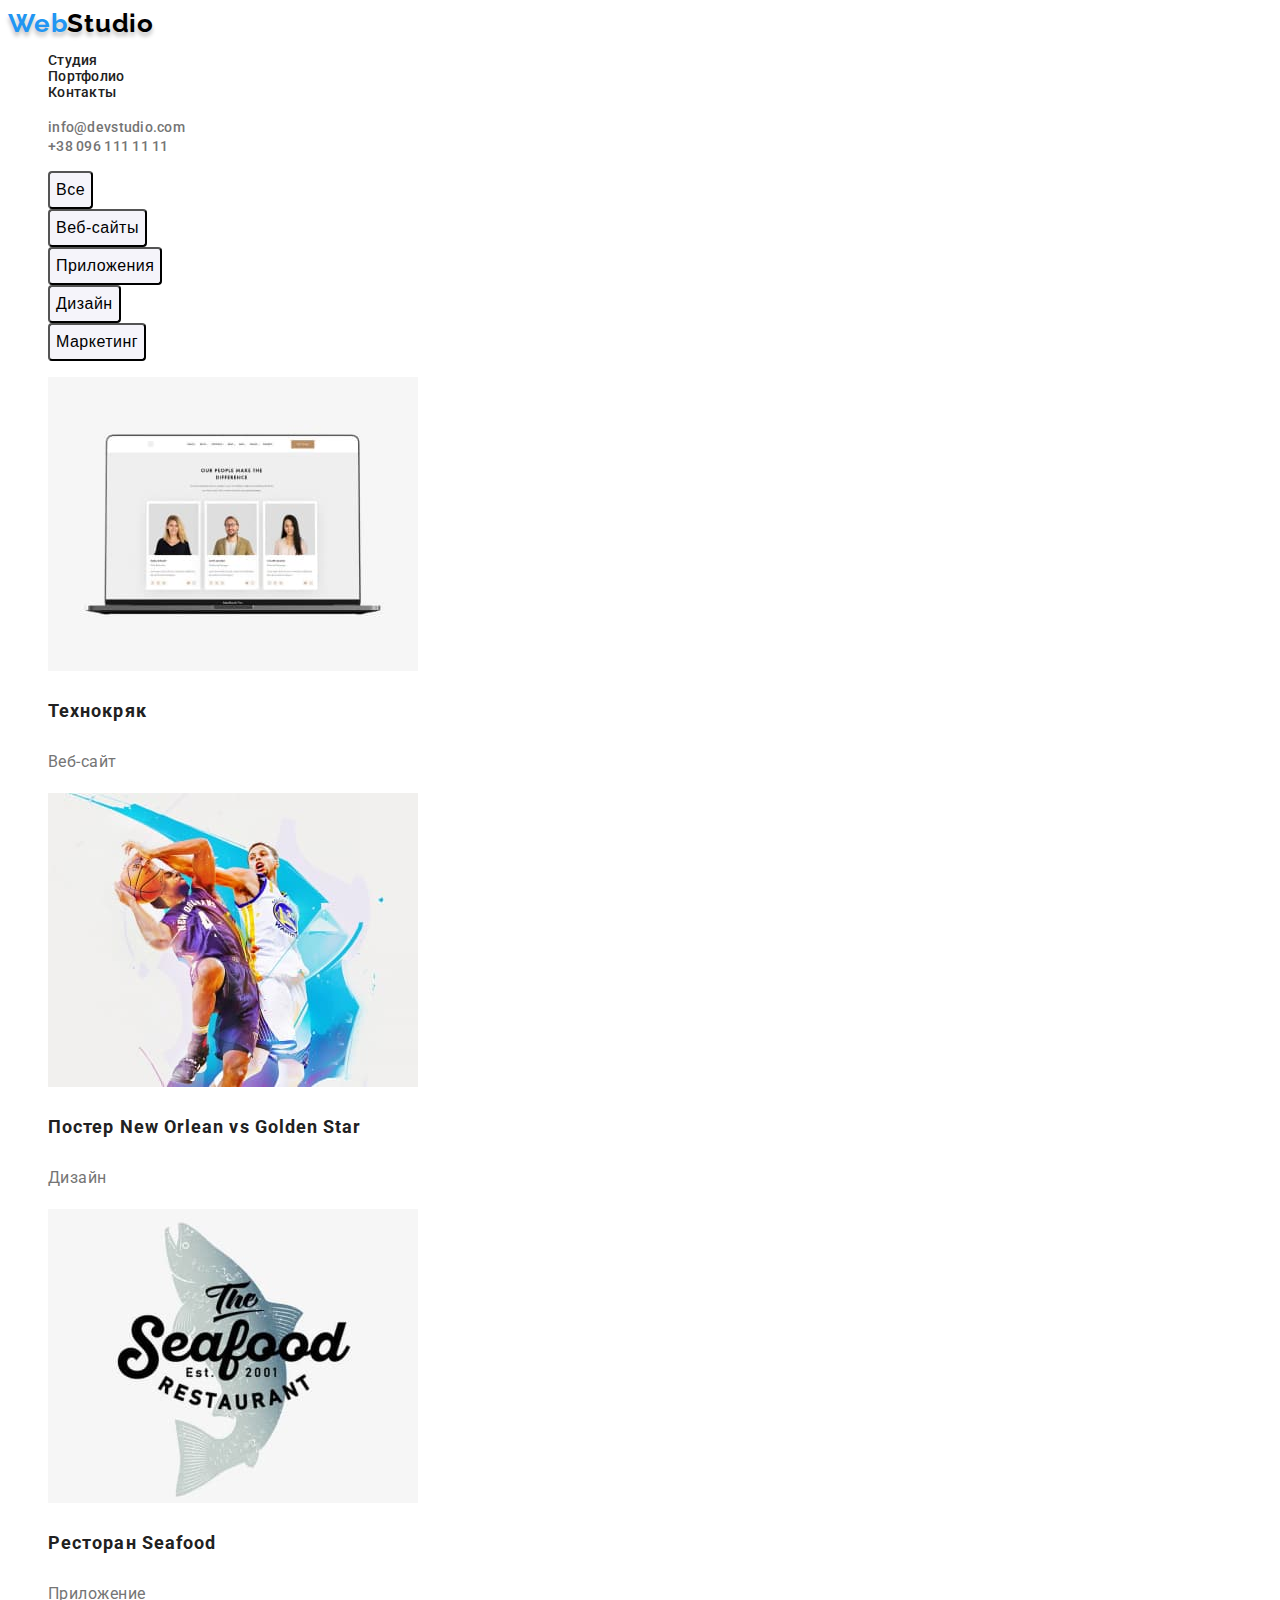
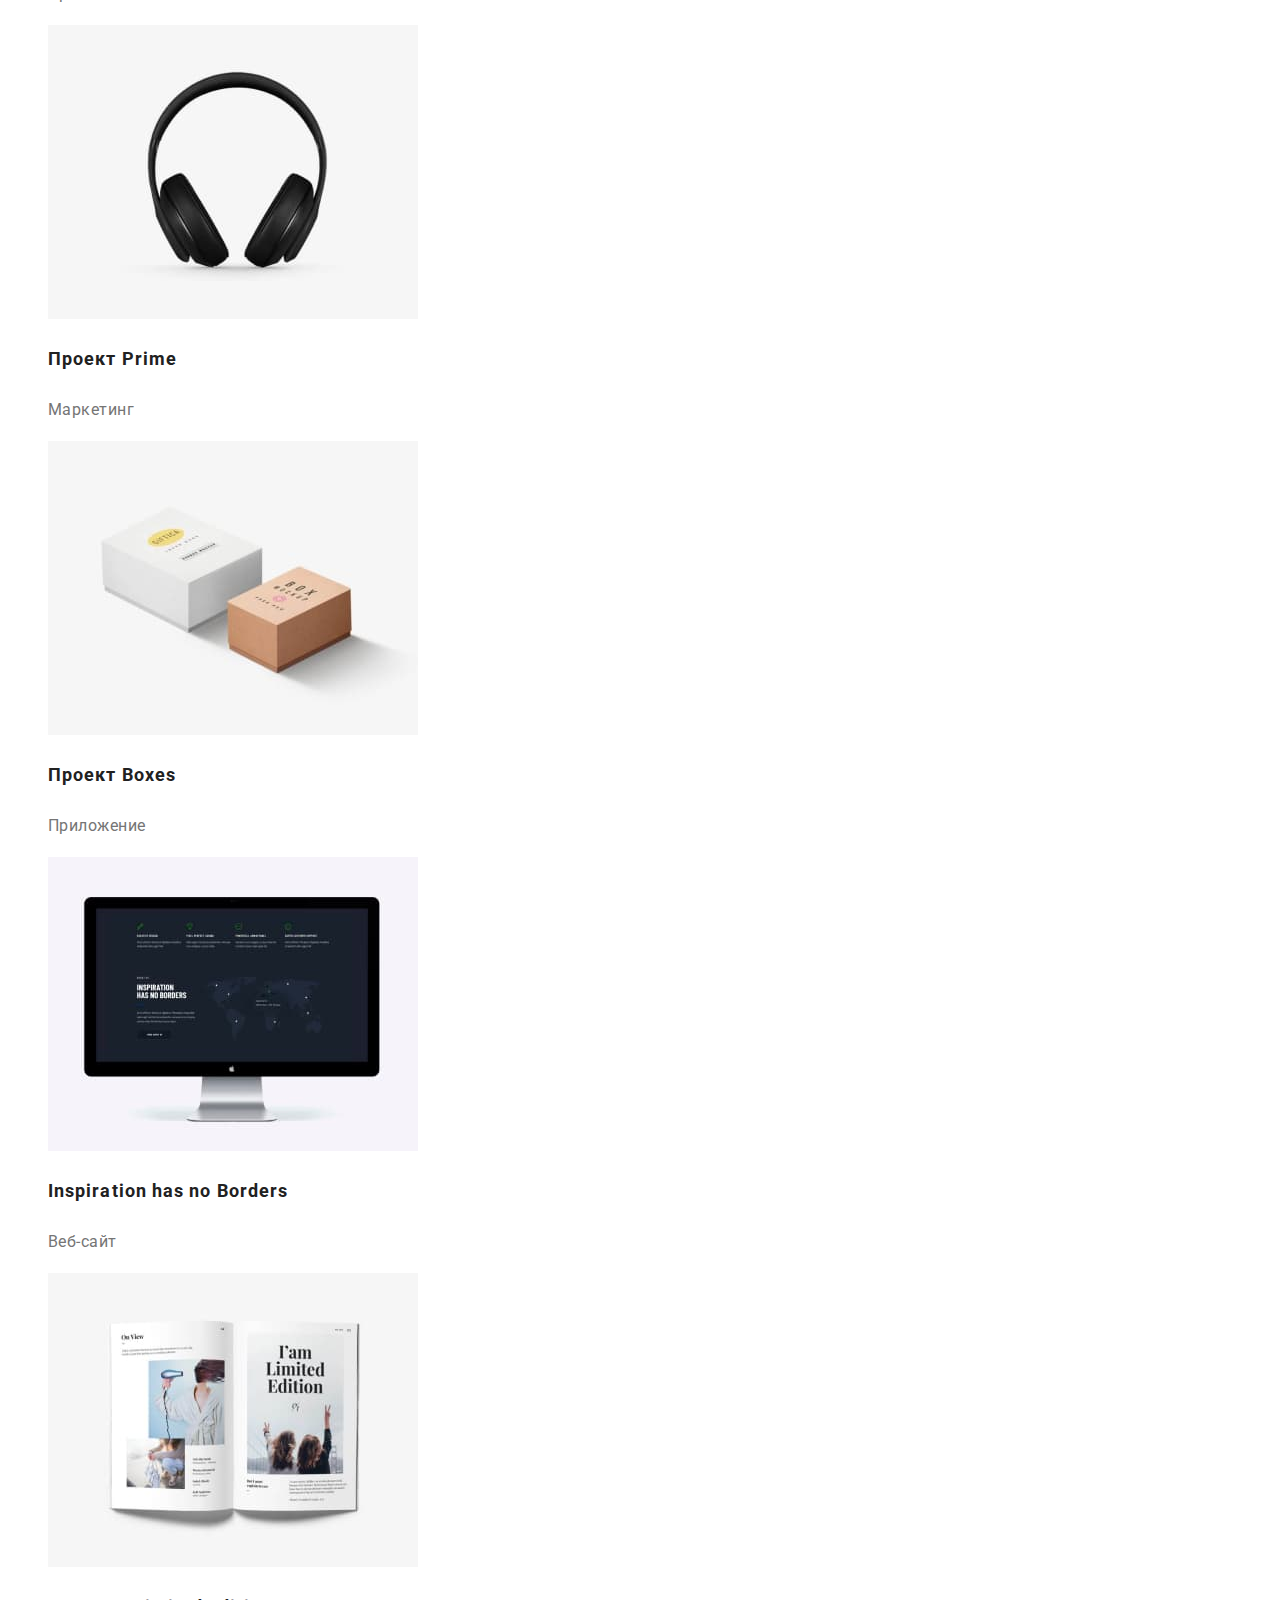
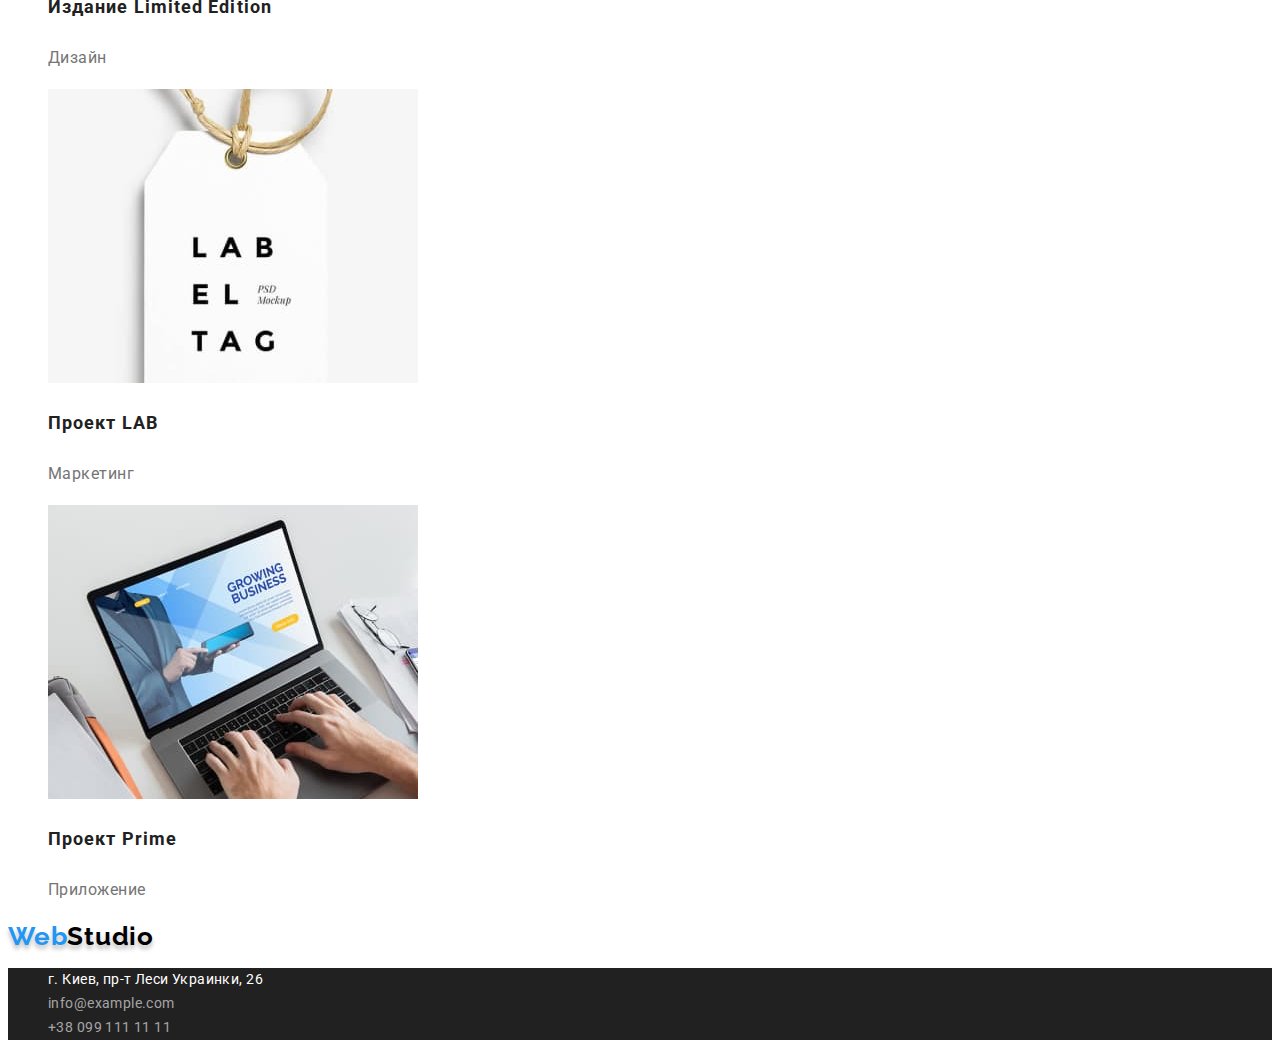
==== commit 8a207c43: "Final Commit2" ====
--- a/portfolio.html
+++ b/portfolio.html
@@ -1,6 +1,3 @@
-<!-- font-family: 'Raleway', sans-serif;
-font-family: 'Roboto', sans-serif; -->
-
 <!DOCTYPE html>
 <html lang="ru">
 <head>
@@ -16,7 +13,7 @@
     <header>
         <nav>
             <a href="./index.html" class="web-studio-icon"><span class="web-studio-icon-part">Web</span>Studio</a>
-            <ul class="navi-links">
+            <ul class="invisible-list navi-links">
                 <li><a href="./index.html">Студия</a></li>
                 <li><a href="./portfolio.html">Портфолио</a></li>
                 <li><a href="">Контакты</a></li>
@@ -45,48 +42,48 @@
             <ul class="invisible-list">
                 <li>
                     <img src="./images/Project-1.jpg" alt="Технокряк" width="370">
-                    <h3 class="li-header">Технокряк</h3>
-                    <p class="li-description">Веб-сайт</p>
+                    <h3 class="project-name">Технокряк</h3>
+                    <p class="project-description">Веб-сайт</p>
                 </li>
                 <li>
                     <img src="./images/Project-2.jpg" alt="Постер New Orlean vs Golden Star" width="370">
-                    <h3 class="li-header">Постер New Orlean vs Golden Star</h3>
-                    <p class="li-description">Дизайн</p>
+                    <h3 class="project-name">Постер New Orlean vs Golden Star</h3>
+                    <p class="project-description">Дизайн</p>
                 </li>
                 <li>
                     <img src="./images/Project-3.jpg" alt="Ресторан Seafood" width="370">
-                    <h3 class="li-header">Ресторан Seafood</h3>
-                    <p class="li-description">Приложение</p>
+                    <h3 class="project-name">Ресторан Seafood</h3>
+                    <p class="project-description">Приложение</p>
                 </li>
                 <li>
                     <img src="./images/Project-4.jpg" alt="Проект Prime" width="370">
-                    <h3 class="li-header">Проект Prime</h3>
-                    <p class="li-description">Маркетинг</p>
+                    <h3 class="project-name">Проект Prime</h3>
+                    <p class="project-description">Маркетинг</p>
                 </li>
                 <li>
                     <img src="./images/Project-5.jpg" alt="Проект Boxes" width="370">
-                    <h3 class="li-header">Проект Boxes</h3>
-                    <p class="li-description">Приложение</p>
+                    <h3 class="project-name">Проект Boxes</h3>
+                    <p class="project-description">Приложение</p>
                 </li>
                 <li>
                     <img src="./images/Project-6.jpg" alt="Inspiration has no Borders" width="370">
-                    <h3 class="li-header">Inspiration has no Borders</h3>
-                    <p class="li-description">Веб-сайт</p>
+                    <h3 class="project-name">Inspiration has no Borders</h3>
+                    <p class="project-description">Веб-сайт</p>
                 </li>
                 <li>
                     <img src="./images/Project-7.jpg" alt="Издание Limited Edition" width="370">
-                    <h3 class="li-header">Издание Limited Edition</h3>
-                    <p class="li-description">Дизайн</p>
+                    <h3 class="project-name">Издание Limited Edition</h3>
+                    <p class="project-description">Дизайн</p>
                 </li>
                 <li>
                     <img src="./images/Project-8.jpg" alt="Проект LAB" width="370">
-                    <h3 class="li-header">Проект LAB</h3>
-                    <p class="li-description">Маркетинг</p>
+                    <h3 class="project-name">Проект LAB</h3>
+                    <p class="project-description">Маркетинг</p>
                 </li>
                 <li>
                     <img src="./images/Project-9.jpg" alt="Growing Business" width="370">
-                    <h3 class="li-header">Проект Prime</h3>
-                    <p class="li-description">Приложение</p>
+                    <h3 class="project-name">Проект Prime</h3>
+                    <p class="project-description">Приложение</p>
                 </li>
 
             </ul>
--- a/css/styles.css
+++ b/css/styles.css
@@ -1,221 +1,220 @@
-/* WebStudio Icon */
+/* «C6» Для зберігання палітри кольорів макета (текст, фон, виділення) використовуються CSS-змінні. */
+:root {
+    --black: #212121;
+    --black2: #2F303A;
+    --blue: #2196F3;
+    --grey: #757575;
+    --white: #ffffff;
+}
+
+/* ===GENERAL CLASSES=== */
+
+body {
+    font-family: 'Roboto', Arial, Helvetica;
+    color: var(--black);
+}
+
+.invisible-heading {
+    display: none;
+}
+
+.invisible-list {
+    list-style-type: none;
+}
+
+/*        WebStudio Icon */
 
 .web-studio-icon {
-    font-family: 'Raleway', sans-serif;
-    font-style: normal;
+    font-family: 'Raleway', Arial, Helvetica;
     font-weight: 700;
     font-size: 26px;
-    line-height: 31px;
+    line-height: 1.2;
     letter-spacing: 0.03em;
     color: #000000;
     text-shadow: 0px 4px 4px rgba(0, 0, 0, 0.25);
     text-decoration: none;
-}
+    font-style: normal;
+}
+
 .web-studio-icon-part {
-    color: #2196F3;
-}
-
-/* Section Headings */
+    color: var(--blue);
+}
+
+/*        Navigation Links */
+
+.navi-links {
+    font-weight: 500;
+    font-size: 14px;
+    line-height: 1.14;
+    letter-spacing: 0.02em;
+    text-decoration: none;
+}
+
+.navi-links a {
+    text-decoration: none;
+    color:var(--black);
+}
+
+.navi-links a:hover {
+    color: var(--blue);
+}
+
+/*        Header Contacts  */
+
+.contact-list {
+    list-style-type: none;
+}
+
+.contact-list a {
+    font-weight: 500;
+    font-size: 14px;
+    line-height: 1.14;
+    letter-spacing: 0.02em;
+    color: var(--grey);
+    text-decoration: none;
+}
+
+.contact-list a:hover, a:focus {
+    color: var(--blue);
+}
+
+/*        Footer Contacts  */
+
+.contact-details {
+    background: var(--black);
+}
+
+.contact-details a {
+    font-size: 14px;
+    line-height: 1.7;
+    letter-spacing: 0.03em;
+    color: rgba(255, 255, 255, 0.6);
+    text-decoration: none;
+    font-style: normal;
+}
+
+.contact-details a:hover, a:focus {
+    color: var(--blue);
+}
+
+.address-kyiv {
+    color: var(--white);
+}
+
+/* ===INDEX CLASSES=== */
 
 .hero-text {
-    font-family: 'Roboto';
-    font-style: normal;
     font-weight: 900;
     font-size: 44px;
-    line-height: 60px;
+    line-height: 1.36;
     text-align: center;
     letter-spacing: 0.06em;
     text-transform: uppercase;
-    color: #FFFFFF;
-    background-color: #2F303A;
-    /* position: absolute; */
+    color: var(--white);
+    background-color: var(--black2);
     width: 1600px;
-    /* height: 600px; */
-    left: 0px;
-    top: 80px;
 }
 
 .order-button {
     height: 50px;
     width: 200px;
-    left: 700px;
-    top: 430px;
     border-radius: 4px;
-    background-color: #2196F3;
-    color: #fff;
-    /* position: absolute; */
+    background-color: var(--blue);
+    color: var(--white);
     filter: drop-shadow(0px 4px 4px rgba(0, 0, 0, 0.25));
-
-    font-family: Roboto;
-    font-size: 16px;
-    font-weight: 700;
-    line-height: 30px;
+    font-size: 16px;
+    font-weight: 700;
+    line-height: 1.875;
     letter-spacing: 0.06em;
     text-align: center;
-
-
-    
-    
-}
+    cursor: pointer;
+}
+
+/*        Qualities */
+
+.quality-heading {
+    font-weight: 700;
+    font-size: 14px;
+    line-height: 1.14;
+    letter-spacing: 0.03em;
+    text-transform: uppercase;
+}
+
+.quality-text {
+    font-size: 14px;
+    line-height: 1.7;
+    letter-spacing: 0.03em;
+    color: var(--grey);
+}
+
+/*        Activities & Team Header */
 
 .section-header {
-    font-family: 'Roboto';
-    font-style: normal;
     font-weight: 700;
     font-size: 36px;
-    line-height: 42px;
-    text-align: center;
-    letter-spacing: 0.03em;
-    color: #212121;
-}
-
-/* LIs */
-
-.li-header {
-    font-family: 'Roboto';
-    font-style: normal;
-    font-weight: 700;
-    font-size: 18px;
-    line-height: 36px;
-    letter-spacing: 0.06em;
-    color: #212121;
-}
-
-
-
-
-
-.li-description {
-    font-family: 'Roboto';
-    font-style: normal;
-    font-weight: 400;
-    font-size: 16px;
-    line-height: 30px;
-    letter-spacing: 0.03em;
-    color: #757575;
-}
-
-.member-description {
-    line-height: 19px;
-    text-align: center;
-}
-
-
-/* navi links */
-
-.navi-links {
-    list-style-type: none;
-}
-
-.navi-links a {
-    font-family: 'Roboto';
-    font-style: normal;
-    font-weight: 500;
-    font-size: 14px;
-    line-height: 16px;
-    letter-spacing: 0.02em;
-    color: #212121;
-    text-decoration: none;
-}
-
-.navi-links a:hover {
-    color: #2196F3;
-}
-
-.contact-list {
-    list-style-type: none;
-}
-.contact-list a {
-    font-family: 'Roboto';
-    font-style: normal;
-    font-weight: 500;
-    font-size: 14px;
-    line-height: 16px;
-    letter-spacing: 0.02em;
-    color: #757575;
-    text-decoration: none;
-}
-
-.contact-list a:hover {
-    color: #2196F3;
-}
-
-.invisible-heading {
-    display: none;
-}
-.invisible-list {
-    list-style-type: none;
-}
-
-
-
-/* qualities */
-.quality-heading {
-    font-family: 'Roboto';
-    font-style: normal;
-    font-weight: 700;
-    font-size: 14px;
-    line-height: 16px;
-    letter-spacing: 0.03em;
-    text-transform: uppercase;
-    color: #212121;
-}
-
-.quality-text {
-    font-family: 'Roboto';
-    font-style: normal;
-    font-weight: 400;
-    font-size: 14px;
-    line-height: 24px;
-    letter-spacing: 0.03em;
-    color: #757575;
-}
-
-/* footer contacts  */
-
-.contact-details {
-    background: #2F303A;
-}
-
-.contact-details a {
-    font-family: 'Roboto';
-    font-style: normal;
-    font-weight: 400;
-    font-size: 14px;
-    line-height: 24px;
-    letter-spacing: 0.03em;
-    color: rgba(255, 255, 255, 0.6);
-    text-decoration: none;
-}
-
-.address-kyiv {
-    color: #FFFFFF;
-}
+    line-height: 1.16;
+    text-align: center;
+    letter-spacing: 0.03em;
+}
+
+/*        Team Members */
+
+.member-name {
+    font-weight: 500;
+    font-size: 16px;
+    line-height: 1.1875;
+    text-align: center;
+    letter-spacing: 0.03em;
+}
+
+.member-position {
+    font-size: 16px;
+    line-height: 1.1875;
+    text-align: center;
+    letter-spacing: 0.03em;
+    color: var(--grey);
+}
+
+/* ===PORTFOLIO CLASSES=== */
+
+/*        Filter Buttons */
 
 .filter-button {
     height: 38px;
     background: #F5F4FA;
     border-radius: 4px;
-    font-family: 'Roboto';
-    font-style: normal;
-    font-weight: 500;
-    font-size: 16px;
-    line-height: 26px;
-    text-align: center;
-    letter-spacing: 0.03em;
-    color: #212121;
+    font-weight: 500;
+    font-size: 16px;
+    line-height: 1.625;
+    text-align: center;
+    letter-spacing: 0.03em;
 }
 
 .filter-button:hover {
     height: 38px;
-    background:#2196F3;
+    background:var(--blue);
     border-radius: 4px;
-    font-family: 'Roboto';
-    font-style: normal;
-    font-weight: 500;
-    font-size: 16px;
-    line-height: 26px;
-    text-align: center;
-    letter-spacing: 0.03em;
-    color: #fff;
+    font-weight: 500;
+    font-size: 16px;
+    line-height: 1.625;
+    text-align: center;
+    letter-spacing: 0.03em;
+    color: var(--white);
+    cursor: pointer;
+}
+
+/*        Project List */
+
+.project-name {
+    font-weight: 700;
+    font-size: 18px;
+    line-height: 2;
+    letter-spacing: 0.06em;
+}
+
+.project-description {
+    font-size: 16px;
+    line-height: 1.875;
+    letter-spacing: 0.03em;
+    color: var(--grey);
 }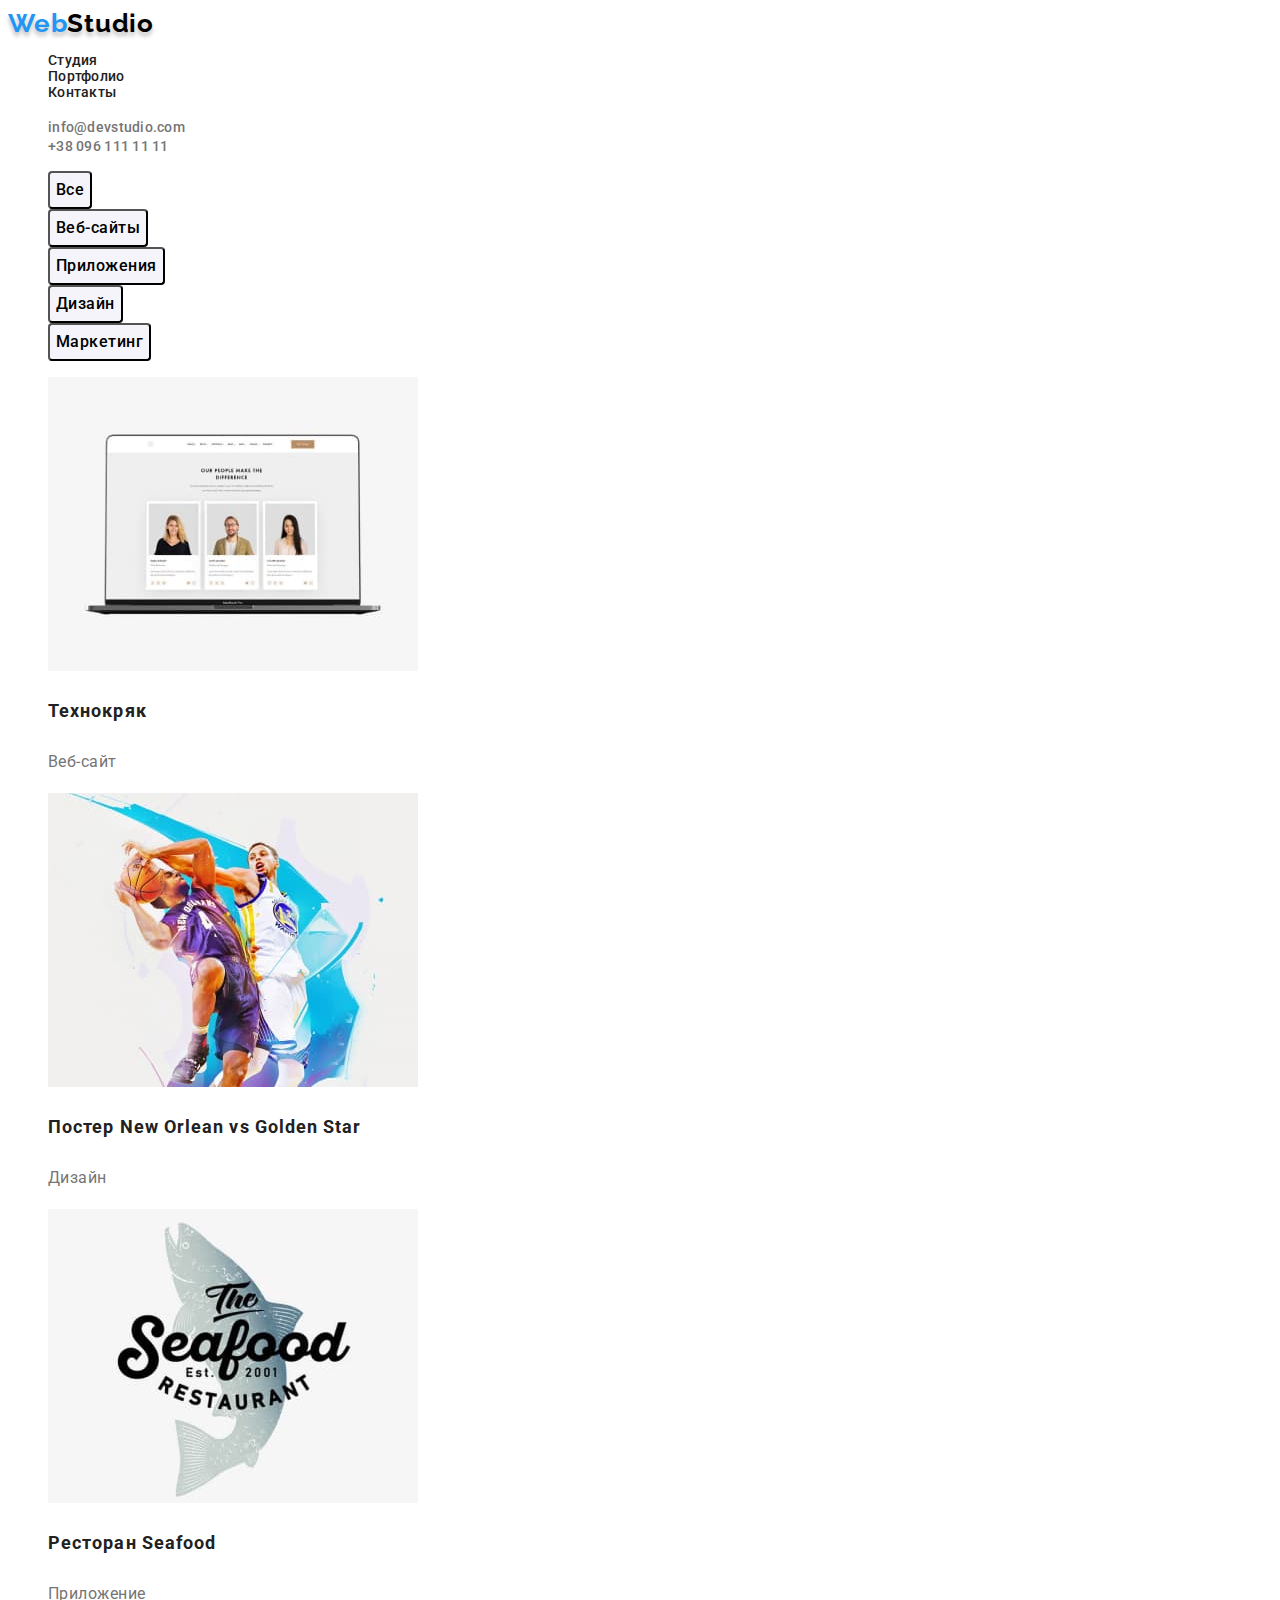
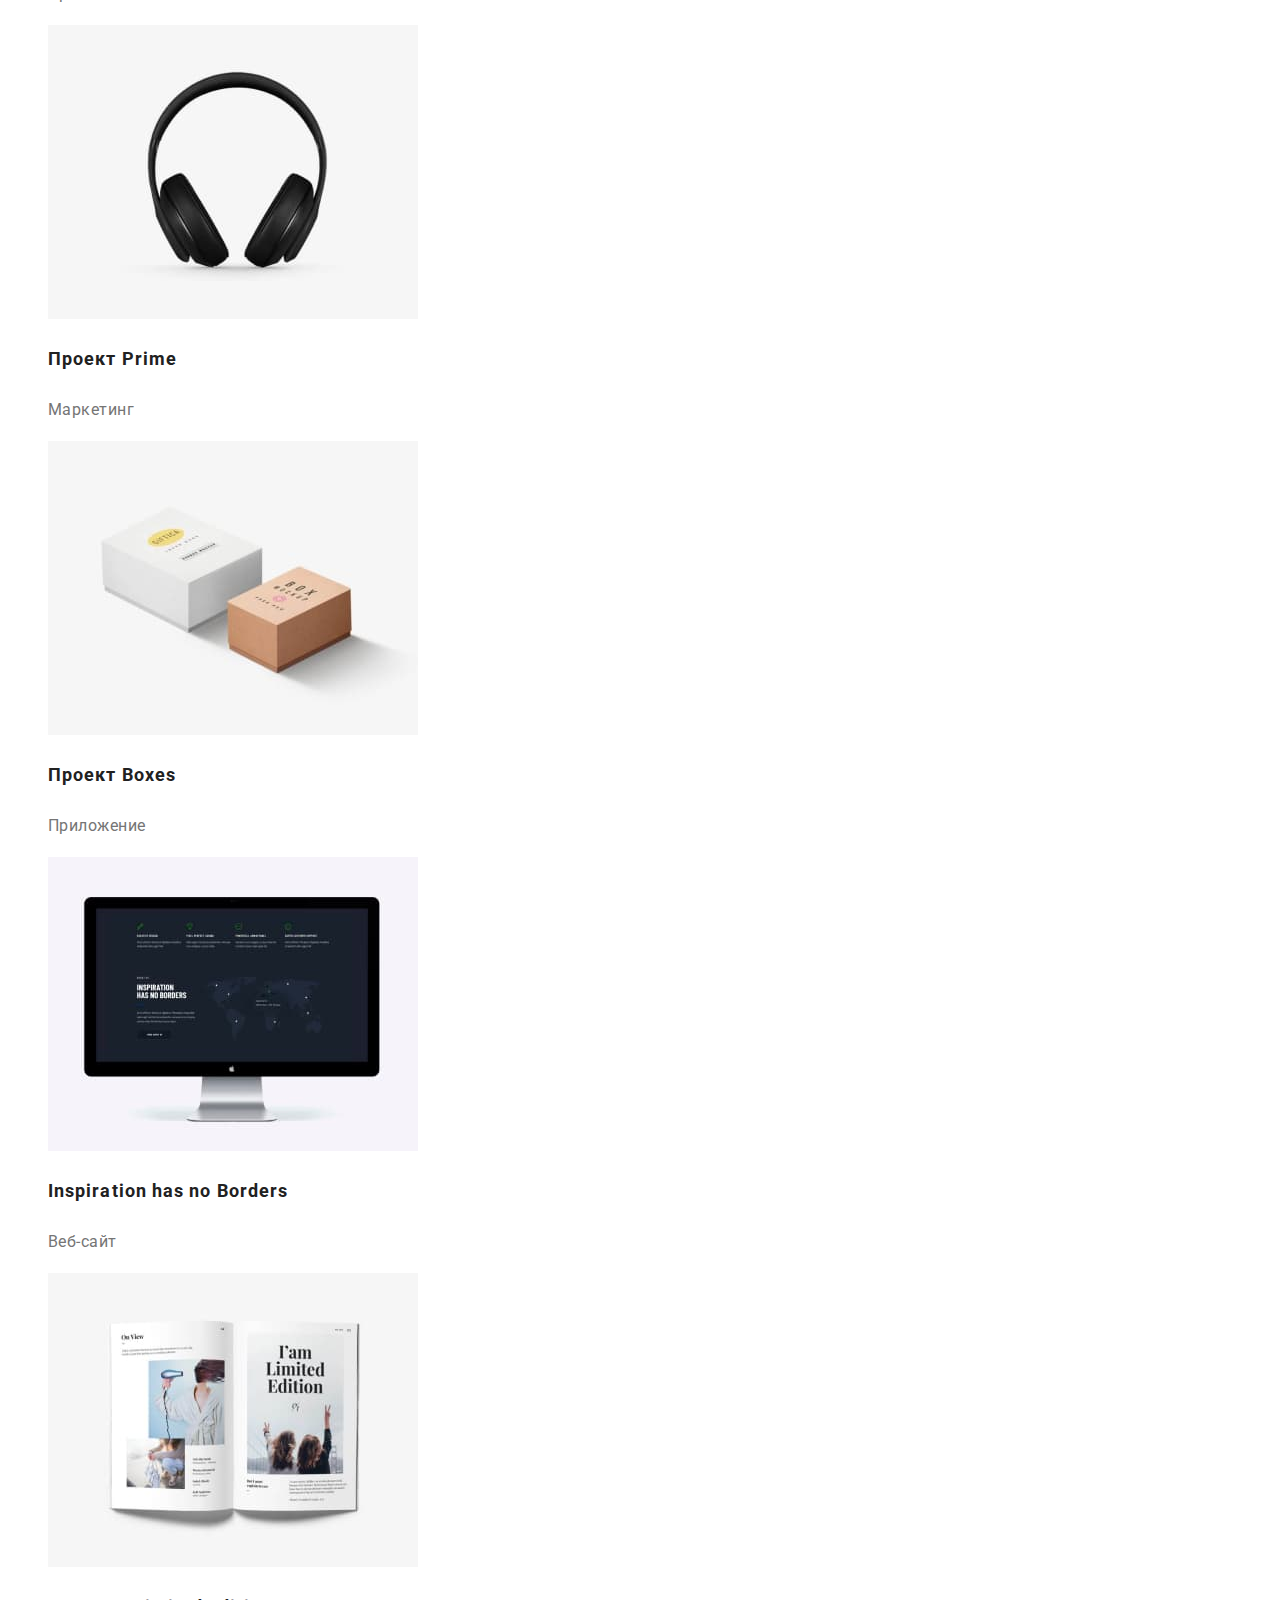
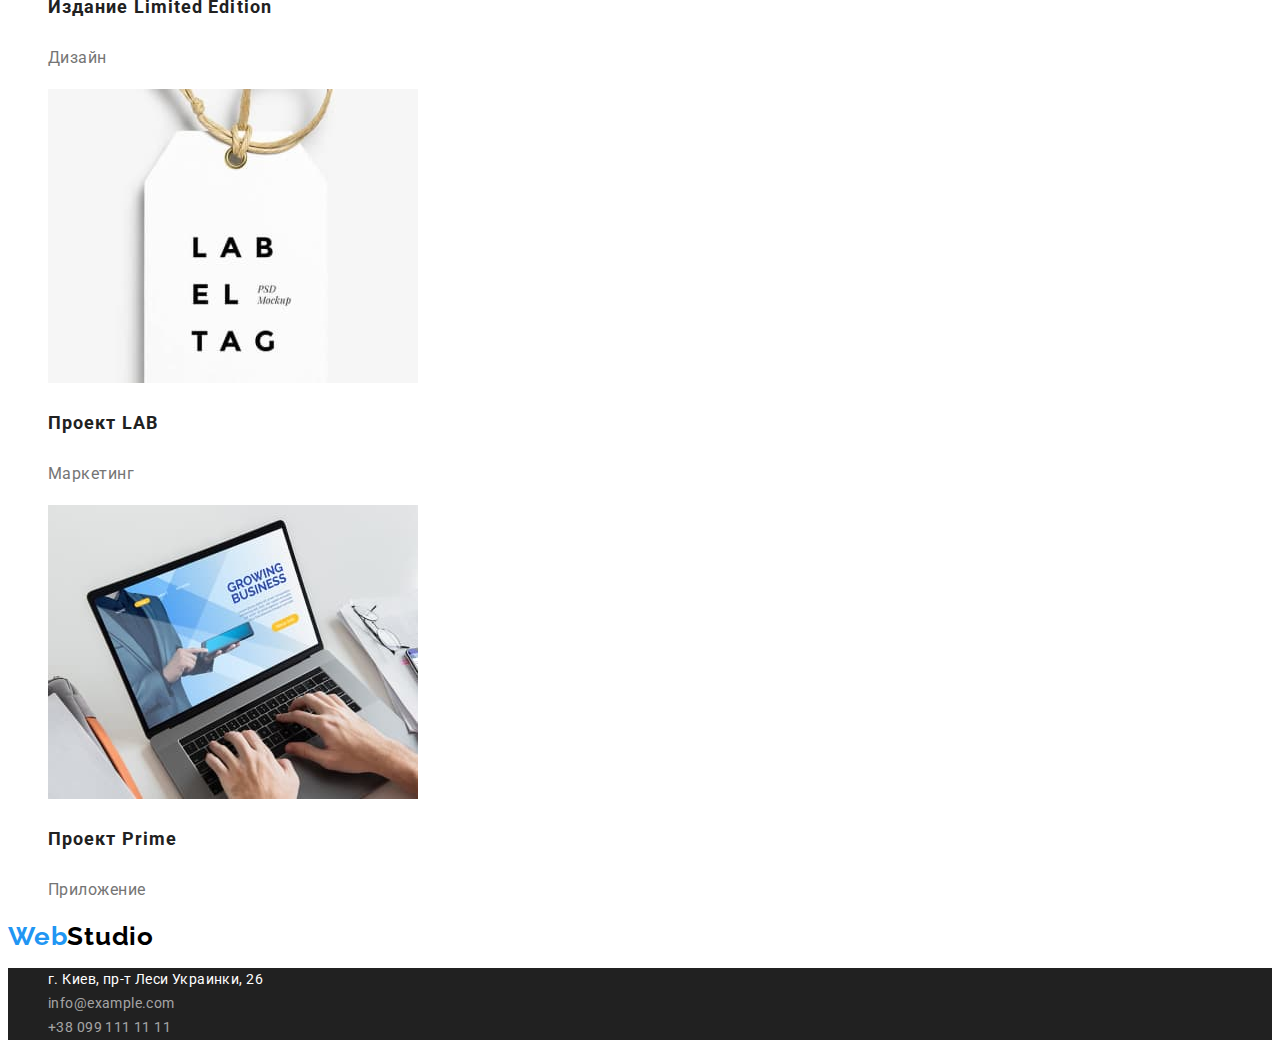
==== commit b68ba2a0: "address shortcomings" ====
--- a/portfolio.html
+++ b/portfolio.html
@@ -12,7 +12,7 @@
 <body>
     <header>
         <nav>
-            <a href="./index.html" class="web-studio-icon"><span class="web-studio-icon-part">Web</span>Studio</a>
+            <a href="./index.html" class="web-studio-icon icon-shadow"><span class="web-studio-icon-part">Web</span>Studio</a>
             <ul class="invisible-list navi-links">
                 <li><a href="./index.html">Студия</a></li>
                 <li><a href="./portfolio.html">Портфолио</a></li>
@@ -35,9 +35,7 @@
                 <li><button type="button" class="filter-button">Дизайн</button></li>
                 <li><button type="button" class="filter-button">Маркетинг</button></li>
             </ul>
-        </section>
         <!-- Project List -->
-        <section>
             <h2 class="invisible-heading">Project List</h2>
             <ul class="invisible-list">
                 <li>
@@ -85,7 +83,6 @@
                     <h3 class="project-name">Проект Prime</h3>
                     <p class="project-description">Приложение</p>
                 </li>
-
             </ul>
         </section>
     </main>
--- a/css/styles.css
+++ b/css/styles.css
@@ -1,4 +1,3 @@
-/* «C6» Для зберігання палітри кольорів макета (текст, фон, виділення) використовуються CSS-змінні. */
 :root {
     --black: #212121;
     --black2: #2F303A;
@@ -31,9 +30,12 @@
     line-height: 1.2;
     letter-spacing: 0.03em;
     color: #000000;
+    text-decoration: none;
+    font-style: normal;
+}
+
+.icon-shadow {
     text-shadow: 0px 4px 4px rgba(0, 0, 0, 0.25);
-    text-decoration: none;
-    font-style: normal;
 }
 
 .web-studio-icon-part {
@@ -188,6 +190,8 @@
     line-height: 1.625;
     text-align: center;
     letter-spacing: 0.03em;
+    font-family: 'Roboto';
+    font-style: normal;
 }
 
 .filter-button:hover {
